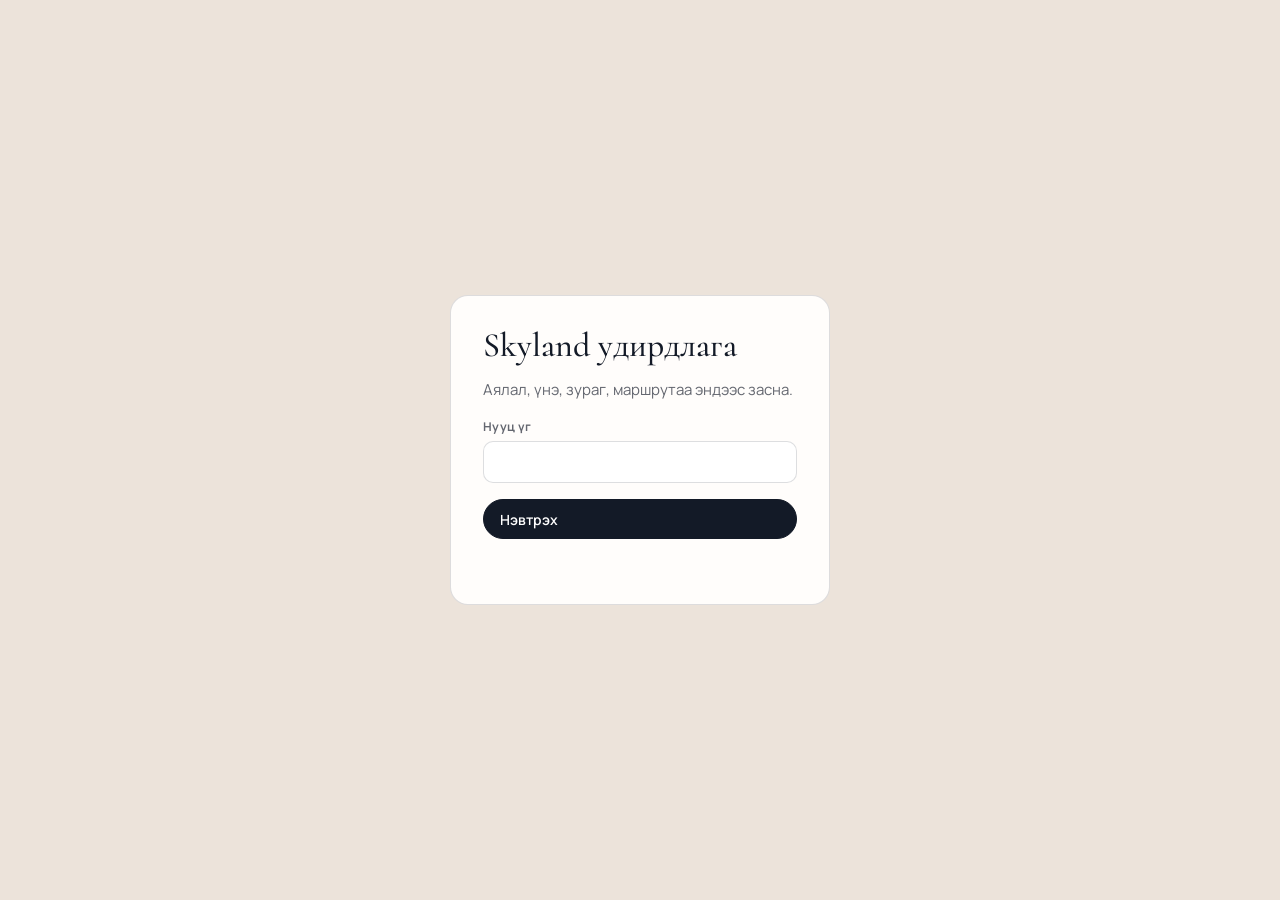
==== admin/index.html @ 010ec52b "Add /admin: password sign-in, edit tours (text, prices, day plans, photos, routes), places on a map," ====
<!doctype html>
<html lang="mn">
<head>
<meta charset="utf-8">
<meta name="viewport" content="width=device-width, initial-scale=1">
<meta name="robots" content="noindex, nofollow">
<title>Skyland удирдлага</title>
<link rel="icon" href="../assets/favicon.svg">
<link rel="stylesheet" href="../fonts.css">
<style>
:root{--sand:#ECE3DA;--mist:#F6F1EC;--card:#FFFDFB;--ink:#131A27;--ink2:rgba(19,26,39,.66);--line:rgba(19,26,39,.14);--azure:#2C6CA6;--azure2:#E3EDF6;--ok:#2E7D4F;--warn:#B4561B;--bad:#B3261E;
  --sans:'Manrope',system-ui,-apple-system,'Segoe UI',Roboto,Arial,sans-serif;--serif:'Cormorant',Georgia,serif;color-scheme:light}
*{box-sizing:border-box}
body{margin:0;background:var(--mist);color:var(--ink);font:15px/1.5 var(--sans)}
button,input,select,textarea{font:inherit;color:inherit}
button{cursor:pointer}
[hidden]{display:none!important}
.btn{display:inline-flex;align-items:center;gap:8px;min-height:40px;padding:0 16px;border-radius:999px;border:1px solid var(--line);background:var(--card);font-weight:600;font-size:14px;white-space:nowrap}
.btn:hover{border-color:var(--ink)}
.btn.pri{background:var(--ink);color:#fff;border-color:var(--ink)}
.btn.pri:hover{background:#26324a}
.btn.pri:disabled{opacity:.45;cursor:default}
.btn.sm{min-height:32px;padding:0 12px;font-size:13px}
.btn.ghost{background:transparent}
.btn.danger{color:var(--bad)}
.icon{width:32px;height:32px;border-radius:8px;border:1px solid var(--line);background:var(--card);display:inline-grid;place-items:center;font-size:15px;line-height:1;flex:none}
.icon:hover{border-color:var(--ink)}
.icon:disabled{opacity:.3;cursor:default}
:focus-visible{outline:2px solid var(--azure);outline-offset:2px}

/* login */
.login{min-height:100svh;display:grid;place-items:center;padding:24px max(16px,env(safe-area-inset-right,0px)) 24px max(16px,env(safe-area-inset-left,0px));background:var(--sand)}
.login form{width:min(380px,100%);background:var(--card);border:1px solid var(--line);border-radius:18px;padding:32px;display:grid;gap:16px}
.login h1{font:500 34px/1.05 var(--serif);margin:0}
.login p{margin:0;color:var(--ink2)}
.err{color:var(--bad);font-size:14px;min-height:1.2em;margin:0}

/* shell */
.top{position:sticky;top:0;z-index:20;background:rgba(246,241,236,.94);backdrop-filter:blur(8px);border-bottom:1px solid var(--line)}
.top-in{max-width:1320px;margin:0 auto;padding:10px max(16px,env(safe-area-inset-right,0px)) 10px max(16px,env(safe-area-inset-left,0px));display:flex;align-items:center;gap:12px;flex-wrap:wrap}
.brand{font:600 20px/1 var(--serif);letter-spacing:.06em;margin-right:8px}
.tabs{display:flex;gap:4px;flex-wrap:wrap}
@media (max-width:560px){.top-in{gap:8px}.tabs{order:9;flex-basis:100%;flex-wrap:nowrap;overflow-x:auto;scrollbar-width:none}.status{display:none}}
.tab{border:0;background:transparent;padding:8px 12px;border-radius:999px;font-weight:600;font-size:14px;color:var(--ink2)}
.tab[aria-selected=true]{background:var(--ink);color:#fff}
.sp{flex:1}
.status{font-size:13px;color:var(--ink2)}
.status.dirty{color:var(--warn);font-weight:600}
main{max-width:1320px;margin:0 auto;padding:24px max(16px,env(safe-area-inset-right,0px)) 80px max(16px,env(safe-area-inset-left,0px))}
h2{font:500 30px/1.1 var(--serif);margin:0 0 6px}
.lead{color:var(--ink2);margin:0 0 20px;max-width:70ch}

/* tours */
.tours{display:grid;grid-template-columns:300px minmax(0,1fr);gap:24px;align-items:start}
.tlist{display:grid;gap:8px;position:sticky;top:76px}
.titem{display:flex;align-items:center;gap:8px;padding:10px;border:1px solid var(--line);border-radius:12px;background:var(--card);min-width:0}
.titem.on{border-color:var(--ink);box-shadow:inset 0 0 0 1px var(--ink)}
.titem .pick{flex:1;min-width:0;border:0;background:transparent;text-align:left;padding:2px 4px;display:grid;gap:2px}
.titem .pick b{font-weight:600;font-size:14px;overflow:hidden;text-overflow:ellipsis;white-space:nowrap}
.titem .pick small{color:var(--ink2);font-size:12px}
.titem.off .pick b{text-decoration:line-through;color:var(--ink2)}
.tag{display:inline-block;font-size:11px;font-weight:700;letter-spacing:.04em;padding:1px 7px;border-radius:999px;background:var(--azure2);color:var(--azure);margin-left:4px}
.tag.grey{background:#eee;color:#666}
.ed{display:grid;gap:18px;min-width:0}
.sec{background:var(--card);border:1px solid var(--line);border-radius:16px;padding:20px;display:grid;gap:14px;min-width:0}
.sec-h{display:flex;align-items:center;gap:10px;flex-wrap:wrap}
.sec-h h3{margin:0;font-size:16px;font-weight:700}
.sec-h p{margin:0;color:var(--ink2);font-size:13px;flex-basis:100%}
.grid2{display:grid;grid-template-columns:1fr 1fr;gap:12px}
.grid4{display:grid;grid-template-columns:repeat(4,minmax(0,1fr));gap:12px}
label.f{display:grid;gap:5px;font-size:12px;font-weight:700;letter-spacing:.03em;color:var(--ink2);min-width:0}
label.f span.l{display:flex;gap:6px;align-items:center}
.lng{font-size:10px;font-weight:800;padding:1px 6px;border-radius:4px;background:var(--sand);color:var(--ink)}
input[type=text],input[type=number],input[type=url],input[type=password],select,textarea{width:100%;min-width:0;border:1px solid var(--line);border-radius:10px;background:#fff;padding:9px 11px;font-size:15px;font-weight:400;letter-spacing:0;color:var(--ink)}
textarea{resize:vertical;min-height:84px;line-height:1.45}
input:focus,select:focus,textarea:focus{outline:none;border-color:var(--azure);box-shadow:0 0 0 3px rgba(44,108,166,.15)}
.chk{display:inline-flex;align-items:center;gap:8px;font-size:14px;font-weight:600;color:var(--ink)}
.chk input{width:18px;height:18px;accent-color:var(--azure)}
.hint{font-size:12px;color:var(--ink2);margin:0}
.warnbox{background:#FFF4E5;border:1px solid #F3C98B;color:#7A3E00;border-radius:12px;padding:10px 14px;font-size:14px}

/* price */
.ptable{width:100%;border-collapse:collapse;font-variant-numeric:tabular-nums}
.ptable th{font-size:12px;text-align:left;color:var(--ink2);font-weight:700;padding:4px 8px}
.ptable td{padding:4px 8px;vertical-align:middle}
.ptable input{max-width:140px}
.total{font-weight:700}

/* days */
.day{border:1px solid var(--line);border-radius:14px;padding:14px;display:grid;gap:12px;background:#fff;min-width:0}
.day-h{display:flex;align-items:center;gap:8px;flex-wrap:wrap}
.day-n{font:600 22px/1 var(--serif);min-width:64px}
.meals{display:flex;gap:10px;flex-wrap:wrap}
.ph{display:flex;align-items:center;gap:10px;flex-wrap:wrap}
.ph img{width:120px;height:68px;object-fit:cover;border-radius:8px;border:1px solid var(--line);background:var(--sand)}
.ph .none{width:120px;height:68px;border-radius:8px;border:1px dashed var(--line);display:grid;place-items:center;font-size:12px;color:var(--ink2)}

/* route */
.rmap-wrap{border:1px solid var(--line);border-radius:12px;overflow:hidden;background:#d9d0c4}
.rmap-wrap svg{display:block;width:100%;height:auto}
.stop{display:grid;grid-template-columns:auto minmax(0,1.6fr) minmax(0,.8fr) minmax(0,.8fr) auto auto;gap:8px;align-items:center;padding:8px;border:1px solid var(--line);border-radius:12px;background:#fff}
.stop .n{width:28px;height:28px;border-radius:50%;background:var(--ink);color:#fff;display:grid;place-items:center;font-size:12px;font-weight:700}
.stop .n.ub{background:#fff;color:var(--ink);border:1.5px solid var(--ink)}
.stop img{width:56px;height:36px;object-fit:cover;border-radius:6px;border:1px solid var(--line)}
.stop .noimg{width:56px;height:36px;border-radius:6px;border:1px dashed var(--line);font-size:10px;display:grid;place-items:center;color:var(--ink2);background:transparent}
.mv{display:flex;gap:4px}

/* places */
.places{display:grid;grid-template-columns:minmax(0,1.2fr) minmax(0,1fr);gap:24px;align-items:start}
.plist{display:grid;gap:6px;max-height:70vh;overflow:auto;padding-right:4px}
.prow{display:grid;grid-template-columns:minmax(0,1fr) auto;gap:8px;align-items:center;padding:8px 10px;border:1px solid var(--line);border-radius:10px;background:var(--card)}
.prow.on{border-color:var(--ink)}
.prow button.pick{border:0;background:transparent;text-align:left;display:grid;padding:0}
.prow small{color:var(--ink2)}
.pmap{cursor:crosshair}

/* photo picker */
dialog{border:0;border-radius:18px;padding:0;width:min(980px,calc(100vw - 32px));max-height:calc(100svh - 40px);box-shadow:0 30px 80px rgba(0,0,0,.3)}
dialog::backdrop{background:rgba(19,26,39,.45)}
.dlg{display:grid;grid-template-rows:auto 1fr;max-height:calc(100svh - 40px)}
.dlg-h{display:flex;align-items:center;gap:10px;padding:16px 20px;border-bottom:1px solid var(--line);flex-wrap:wrap}
.dlg-h h3{margin:0;font-size:17px}
.pgrid{display:grid;grid-template-columns:repeat(auto-fill,minmax(150px,1fr));grid-auto-rows:max-content;gap:10px;padding:16px 20px;overflow:auto;min-height:0}
.pgrid button{border:2px solid transparent;border-radius:10px;padding:0;background:var(--sand);overflow:hidden;height:100px;position:relative}
.pgrid button img{width:100%;height:100%;object-fit:cover;display:block}
.pgrid button.cur{border-color:var(--azure)}
.pgrid button span{position:absolute;left:0;right:0;bottom:0;font-size:10px;background:rgba(0,0,0,.55);color:#fff;padding:2px 6px;text-align:left;white-space:nowrap;overflow:hidden;text-overflow:ellipsis}
.pgrid h4{grid-column:1/-1;margin:6px 0 0;font-size:13px;color:var(--ink2)}

/* requests & history */
.req{background:var(--card);border:1px solid var(--line);border-radius:14px;padding:14px 16px;display:grid;gap:6px}
.req-h{display:flex;gap:10px;align-items:baseline;flex-wrap:wrap}
.req-h b{font-size:16px}
.req-h small{color:var(--ink2)}
.req dl{display:grid;grid-template-columns:max-content minmax(0,1fr);gap:2px 12px;margin:0;font-size:14px}
.req dt{color:var(--ink2)}
.req dd{margin:0;overflow-wrap:anywhere}
.hrow{display:flex;align-items:center;gap:12px;padding:10px 14px;border:1px solid var(--line);border-radius:12px;background:var(--card);flex-wrap:wrap}
.hrow small{color:var(--ink2)}
.toast{position:fixed;left:50%;bottom:24px;transform:translateX(-50%);background:var(--ink);color:#fff;padding:12px 20px;border-radius:999px;font-size:14px;font-weight:600;z-index:100;box-shadow:0 10px 30px rgba(0,0,0,.25);max-width:calc(100vw - 32px)}
.toast.bad{background:var(--bad)}
.empty{color:var(--ink2);padding:24px;text-align:center;border:1px dashed var(--line);border-radius:14px}

@media (max-width:900px){
  .tours,.places{grid-template-columns:1fr}
  .tlist{position:static}
  .grid4{grid-template-columns:1fr 1fr}
  .stop{grid-template-columns:auto minmax(0,1fr) auto;grid-template-areas:"n p mv" "d s img"}
  .stop .n{grid-area:n}.stop .s-place{grid-area:p}.stop .s-days{grid-area:d}.stop .s-pos{grid-area:s}.stop .s-img{grid-area:img}.stop .mv{grid-area:mv}
}
@media (max-width:560px){
  .grid2{grid-template-columns:1fr}
  .sec{padding:16px}
  .brand{display:none}
}
</style>
</head>
<body>

<!-- sign in -->
<section class="login" id="login">
  <form id="loginForm" autocomplete="on">
    <h1>Skyland удирдлага</h1>
    <p>Аялал, үнэ, зураг, маршрутаа эндээс засна.</p>
    <label class="f"><span class="l">Нууц үг</span><input type="password" name="password" id="pw" autocomplete="current-password" required></label>
    <button class="btn pri" type="submit" id="loginBtn">Нэвтрэх</button>
    <p class="err" id="loginErr" aria-live="polite"></p>
  </form>
</section>

<!-- app -->
<div id="app" hidden>
  <header class="top"><div class="top-in">
    <span class="brand">SKYLAND</span>
    <nav class="tabs" role="tablist">
      <button class="tab" role="tab" data-tab="tours" aria-selected="true">Аяллууд</button>
      <button class="tab" role="tab" data-tab="places" aria-selected="false">Газрууд</button>
      <button class="tab" role="tab" data-tab="requests" aria-selected="false">Захиалгууд</button>
      <button class="tab" role="tab" data-tab="history" aria-selected="false">Өмнөх хувилбар</button>
    </nav>
    <span class="sp"></span>
    <span class="status" id="status" aria-live="polite"></span>
    <a class="btn sm ghost" href="../" target="_blank" rel="noopener">Сайт харах ↗</a>
    <button class="btn pri" id="saveBtn" disabled>Хадгалах</button>
    <button class="btn sm ghost" id="logout">Гарах</button>
  </div></header>

  <main>
    <section data-view="tours">
      <h2>Аяллууд</h2>
      <p class="lead">Аяллаа сонгоод засаарай. "Хадгалах" дармагц сайтын аяллын хэсэг, газрын зураг, 3D нислэг, захиалгын форм бүгд шинэчлэгдэнэ.</p>
      <div class="tours">
        <aside>
          <div class="tlist" id="tlist"></div>
          <p style="margin-top:10px;display:flex;gap:8px;flex-wrap:wrap"><button class="btn sm" id="addTour">+ Шинэ аялал</button><button class="btn sm" id="dupTour">Хуулбарлах</button></p>
        </aside>
        <div class="ed" id="editor"></div>
      </div>
    </section>

    <section data-view="places" hidden>
      <h2>Газрууд</h2>
      <p class="lead">Маршрутад сонгох газрууд. Шинэ газар нэмэхдээ газрын зураг дээр дарж байршлыг нь тэмдэглээд, эсвэл координатыг нь шууд бичнэ.</p>
      <div class="places">
        <div class="sec">
          <div class="sec-h"><h3 id="pTitle">Газар засах</h3></div>
          <div class="rmap-wrap"><svg id="pmap" class="pmap" viewBox="0 0 1000 520" role="img" aria-label="Монголын газрын зураг"></svg></div>
          <div class="grid2">
            <label class="f"><span class="l">Нэр <span class="lng">EN</span></span><input type="text" id="p-en"></label>
            <label class="f"><span class="l">Нэр <span class="lng">МН</span></span><input type="text" id="p-mn"></label>
            <label class="f"><span class="l">Өргөрөг (lat)</span><input type="number" step="0.0001" id="p-lat"></label>
            <label class="f"><span class="l">Уртраг (lon)</span><input type="number" step="0.0001" id="p-lon"></label>
          </div>
          <p class="hint" id="p-id"></p>
          <p style="display:flex;gap:8px;flex-wrap:wrap;margin:0"><button class="btn sm" id="pNew">+ Шинэ газар</button><button class="btn sm danger" id="pDel">Устгах</button></p>
        </div>
        <div><div class="plist" id="plist"></div></div>
      </div>
    </section>

    <section data-view="requests" hidden>
      <h2>Захиалгууд</h2>
      <p class="lead">Сайтын формоор ирсэн сүүлийн 100 хүсэлт. Имэйлээр ч бас ирдэг.</p>
      <div id="reqs" style="display:grid;gap:10px"></div>
    </section>

    <section data-view="history" hidden>
      <h2>Өмнөх хувилбар</h2>
      <p class="lead">Хадгалах бүрт өмнөх хувилбар энд үлддэг. Алдаа гаргавал хуучин хувилбараа сэргээгээрэй.</p>
      <div id="hist" style="display:grid;gap:8px"></div>
    </section>
  </main>
</div>

<dialog id="pickDlg">
  <div class="dlg">
    <div class="dlg-h">
      <h3>Зураг сонгох</h3><span class="sp"></span>
      <label class="btn sm pri" style="cursor:pointer">Зураг оруулах<input type="file" id="upload" accept="image/jpeg,image/png,image/webp" hidden></label>
      <button class="btn sm" id="pickNone">Зураггүй</button>
      <button class="btn sm ghost" id="pickClose">Хаах</button>
    </div>
    <div class="pgrid" id="pgrid"></div>
  </div>
</dialog>

<div class="toast" id="toast" hidden role="status"></div>

<script src="../data.js"></script>
<script src="../map.js"></script>
<script>
(function () {
  'use strict';
  var D = window.SKY, M = window.SKY_MAP;
  var BASE = D.contact.api.split('/functions/')[0], KEY = D.contact.apiKey, FN = BASE + '/functions/v1/admin';
  var $ = function (s, r) { return (r || document).querySelector(s); };
  var $$ = function (s, r) { return Array.prototype.slice.call((r || document).querySelectorAll(s)); };
  var esc = function (s) { return String(s == null ? '' : s).replace(/[&<>"']/g, function (c) { return { '&': '&amp;', '<': '&lt;', '>': '&gt;', '"': '&quot;', "'": '&#39;' }[c]; }); };
  var clone = function (x) { return JSON.parse(JSON.stringify(x)); };
  var ss = { get: function (k) { try { return sessionStorage.getItem(k); } catch (e) { return null; } }, set: function (k, v) { try { sessionStorage.setItem(k, v); } catch (e) {} }, del: function (k) { try { sessionStorage.removeItem(k); } catch (e) {} } };

  /* ---------- map projection (same as the site) ---------- */
  var P = M.proj, A = P[0], B = P[1], C = P[2], K = A * 180 / Math.PI;
  function proj(lat, lon) { return [A * lon + B, C - K * Math.log(Math.tan(Math.PI / 4 + lat * Math.PI / 360))]; }
  function unproj(x, y) { return [(2 * Math.atan(Math.exp((C - y) / K)) - Math.PI / 2) * 180 / Math.PI, (x - B) / A]; }
  var r4 = function (v) { return Math.round(v * 10000) / 10000; };
  function baseMap(extra) {
    var rl = M.relief;
    return '<defs><clipPath id="mnc"><path d="' + M.d + '"/></clipPath></defs>' +
      '<rect width="1000" height="520" fill="#e4dbd0"/>' +
      '<g clip-path="url(#mnc)"><image href="../img/map/mn-relief.webp" x="' + rl[0] + '" y="' + rl[1] + '" width="' + rl[2] + '" height="' + rl[3] + '" preserveAspectRatio="none"/></g>' +
      '<path d="' + M.d + '" fill="none" stroke="#5a4a3a" stroke-width="1.2" opacity=".7"/>' + (extra || '');
  }

  /* ---------- state ---------- */
  var S = { token: ss.get('sky-admin'), tours: [], places: [], cur: 0, pcur: -1, dirty: { tours: false, places: false }, photos: null, uploads: [] };
  function placeById(id) { for (var i = 0; i < S.places.length; i++) if (S.places[i].id === id) return S.places[i]; return null; }
  function pname(id) { if (id === 'ub') return 'Улаанбаатар'; var p = placeById(id); return p ? (p.mn || p.en || id) : id + ' (олдсонгүй)'; }
  function imgUrl(x) { return /^https?:\/\//.test(x) ? x : '../img/' + x + '.webp'; }
  function defaultPlaces() {
    var out = [];
    Object.keys(M.pins).forEach(function (id) {
      var ll = unproj(M.pins[id][0], M.pins[id][1]), dp = D.places.filter(function (x) { return x.id === id; })[0], n = D.mapNames[id] || (dp && dp.name) || {};
      out.push({ id: id, en: n.en || id, mn: n.mn || n.en || id, lat: r4(ll[0]), lon: r4(ll[1]) });
    });
    return out.sort(function (a, b) { return a.en.localeCompare(b.en); });
  }

  /* ---------- api ---------- */
  function api(action, body) {
    return fetch(FN, { method: 'POST', headers: { 'Content-Type': 'application/json', Authorization: 'Bearer ' + KEY, apikey: KEY, 'x-admin-token': S.token || '' }, body: JSON.stringify(Object.assign({ action: action }, body || {})) })
      .then(function (r) { return r.json().catch(function () { return { ok: false, error: 'HTTP ' + r.status }; }).then(function (j) { if (r.status === 401 && action !== 'login') signOut('Нэвтрэх хугацаа дууссан, дахин нэвтэрнэ үү.'); return j; }); });
  }
  function toast(msg, bad) {
    var t = $('#toast'); t.textContent = msg; t.className = 'toast' + (bad ? ' bad' : ''); t.hidden = false;
    clearTimeout(toast.t); toast.t = setTimeout(function () { t.hidden = true; }, bad ? 6000 : 2800);
  }
  var ERR = { 'wrong password': 'Нууц үг буруу байна.', 'too many attempts, wait 15 minutes': 'Олон удаа буруу оруулсан. 15 минут хүлээгээд дахин оролдоно уу.', 'ADMIN_PASSWORD is not set': 'Админ нууц үг тохируулагдаагүй байна.' };

  /* ---------- sign in ---------- */
  $('#loginForm').addEventListener('submit', function (e) {
    e.preventDefault();
    var btn = $('#loginBtn'); btn.disabled = true; btn.textContent = 'Шалгаж байна…'; $('#loginErr').textContent = '';
    api('login', { password: $('#pw').value }).then(function (j) {
      btn.disabled = false; btn.textContent = 'Нэвтрэх';
      if (!j.ok) { $('#loginErr').textContent = ERR[j.error] || ('Алдаа: ' + (j.error || 'сүлжээ')); return; }
      S.token = j.token; ss.set('sky-admin', j.token); $('#pw').value = ''; start();
    }).catch(function () { btn.disabled = false; btn.textContent = 'Нэвтрэх'; $('#loginErr').textContent = 'Сервертэй холбогдож чадсангүй.'; });
  });
  function signOut(msg) {
    S.token = null; ss.del('sky-admin'); $('#app').hidden = true; $('#login').hidden = false; $('#loginErr').textContent = msg || '';
  }
  $('#logout').onclick = function () {
    if ((S.dirty.tours || S.dirty.places) && !confirmBar('Хадгалаагүй өөрчлөлт байна. Гарах уу?', function () { signOut(); })) return;
    signOut();
  };

  /* in-page confirm (no browser dialogs) */
  function confirmBar(msg, yes) {
    var t = $('#toast'); t.className = 'toast'; t.hidden = false;
    t.innerHTML = esc(msg) + ' <button class="btn sm" style="margin-left:10px" data-y>Тийм</button> <button class="btn sm ghost" style="color:#fff" data-n>Үгүй</button>';
    clearTimeout(toast.t);
    $('[data-y]', t).onclick = function () { t.hidden = true; yes(); };
    $('[data-n]', t).onclick = function () { t.hidden = true; };
    return false;
  }

  /* ---------- load ---------- */
  function start() {
    $('#login').hidden = true; $('#app').hidden = false;
    setStatus('Ачаалж байна…');
    fetch(BASE + '/rest/v1/content?select=key,data,updated_at', { headers: { apikey: KEY }, cache: 'no-store' })
      .then(function (r) { return r.ok ? r.json() : []; }).catch(function () { return []; })
      .then(function (rows) {
        var by = {}; (rows || []).forEach(function (r) { by[r.key] = r; });
        S.places = by.places ? clone(by.places.data) : defaultPlaces();
        S.tours = by.tours ? clone(by.tours.data) : clone(D.tours);
        S.dirty = { tours: false, places: false };
        S.cur = 0; renderTours(); renderPlaces();
        setStatus(by.tours ? 'Сүүлд хадгалсан: ' + new Date(by.tours.updated_at).toLocaleString('mn-MN') : 'Одоогийн сайтын мэдээлэл ачааллаа');
      });
    fetch('photos.json').then(function (r) { return r.json(); }).then(function (j) { S.photos = j; }).catch(function () { S.photos = []; });
  }
  function setStatus(t, dirty) { var s = $('#status'); s.textContent = t; s.classList.toggle('dirty', !!dirty); }
  function markDirty(k) { S.dirty[k] = true; $('#saveBtn').disabled = false; setStatus('Хадгалаагүй өөрчлөлттэй', true); }
  window.addEventListener('beforeunload', function (e) { if (S.dirty.tours || S.dirty.places) { e.preventDefault(); e.returnValue = ''; } });

  /* ---------- tabs ---------- */
  $$('.tab').forEach(function (b) {
    b.onclick = function () {
      $$('.tab').forEach(function (x) { x.setAttribute('aria-selected', x === b); });
      $$('[data-view]').forEach(function (v) { v.hidden = v.dataset.view !== b.dataset.tab; });
      if (b.dataset.tab === 'requests') loadRequests();
      if (b.dataset.tab === 'history') loadHistory();
      if (b.dataset.tab === 'places') renderPlaces();
    };
  });

  /* ---------- tours list ---------- */
  function renderTours() {
    var el = $('#tlist');
    el.innerHTML = S.tours.map(function (t, i) {
      return '<div class="titem' + (i === S.cur ? ' on' : '') + (t.hidden ? ' off' : '') + '">' +
        '<button class="pick" data-i="' + i + '"><b>' + esc((t.name && (t.name.mn || t.name.en)) || 'Нэргүй аялал') + '</b><small>' + (t.days || '?') + ' хоног' +
        (t.popular ? '<span class="tag">эрэлттэй</span>' : '') + (t.hidden ? '<span class="tag grey">нуусан</span>' : '') + '</small></button>' +
        '<button class="icon" data-up="' + i + '" aria-label="Дээш"' + (i ? '' : ' disabled') + '>↑</button>' +
        '<button class="icon" data-dn="' + i + '" aria-label="Доош"' + (i < S.tours.length - 1 ? '' : ' disabled') + '>↓</button></div>';
    }).join('');
    $$('[data-i]', el).forEach(function (b) { b.onclick = function () { S.cur = +b.dataset.i; renderTours(); }; });
    $$('[data-up]', el).forEach(function (b) { b.onclick = function () { move(S.tours, +b.dataset.up, -1); S.cur = +b.dataset.up - 1; markDirty('tours'); renderTours(); }; });
    $$('[data-dn]', el).forEach(function (b) { b.onclick = function () { move(S.tours, +b.dataset.dn, 1); S.cur = +b.dataset.dn + 1; markDirty('tours'); renderTours(); }; });
    renderEditor();
  }
  function move(arr, i, d) { var j = i + d; if (j < 0 || j >= arr.length) return; var x = arr[i]; arr[i] = arr[j]; arr[j] = x; }
  function uid(base) { var id = base, n = 2; while (S.tours.some(function (t) { return t.id === id; })) id = base + '-' + n++; return id; }
  $('#addTour').onclick = function () {
    S.tours.push({ id: uid('tour'), days: 3, name: { en: 'New tour', mn: 'Шинэ аялал' }, lead: { en: '', mn: '' },
      plan: [{ m: 'B L D', t: { en: '', mn: '' }, d: { en: '', mn: '' }, s: { en: '', mn: '' } }],
      route: [{ id: 'ub' }, { id: 'ub', d: '1' }], price: [[1, 0], [2, 0], [3, 0], [4, 0]],
      inc: clone(D.tours[0].inc || { en: [], mn: [] }), exc: clone(D.tours[0].exc || { en: [], mn: [] }), hidden: true });
    S.cur = S.tours.length - 1; markDirty('tours'); renderTours();
    toast('Шинэ аялал нэмлээ. Бэлэн болмогц "Сайтад нуух"-ийг арилгаарай.');
  };
  $('#dupTour').onclick = function () {
    var t = clone(S.tours[S.cur]); t.id = uid(t.id + '-copy'); t.hidden = true; t.popular = false;
    if (t.name) { t.name.en += ' (copy)'; t.name.mn += ' (хуулбар)'; }
    S.tours.splice(S.cur + 1, 0, t); S.cur++; markDirty('tours'); renderTours();
  };

  /* ---------- tour editor ---------- */
  function fld(label, lng, path, opt) {
    opt = opt || {};
    var v = get(path); if (v == null) v = '';
    var tag = opt.area ? '<textarea data-p="' + path + '" rows="' + (opt.rows || 3) + '">' + esc(v) + '</textarea>'
      : '<input type="' + (opt.type || 'text') + '" data-p="' + path + '" value="' + esc(v) + '"' + (opt.attr || '') + '>';
    return '<label class="f"><span class="l">' + esc(label) + (lng ? ' <span class="lng">' + lng + '</span>' : '') + '</span>' + tag + '</label>';
  }
  function T() { return S.tours[S.cur]; }
  function get(path) { var o = T(); path.split('.').forEach(function (k) { o = o == null ? undefined : o[k]; }); return o; }
  function set(path, v) {
    var o = T(), ks = path.split('.');
    for (var i = 0; i < ks.length - 1; i++) { if (o[ks[i]] == null || typeof o[ks[i]] !== 'object') o[ks[i]] = /^\d+$/.test(ks[i + 1]) ? [] : {}; o = o[ks[i]]; }
    o[ks[ks.length - 1]] = v;
  }
  function renderEditor() {
    var t = T(), ed = $('#editor');
    if (!t) { ed.innerHTML = '<div class="empty">Аялал алга. "+ Шинэ аялал" дарна уу.</div>'; return; }
    var probs = problems(t);
    ed.innerHTML =
      (probs.length ? '<div class="warnbox">' + probs.map(esc).join('<br>') + '</div>' : '') +
      '<div class="sec"><div class="sec-h"><h3>Үндсэн мэдээлэл</h3><span class="sp"></span>' +
        '<label class="chk"><input type="checkbox" data-c="popular"' + (t.popular ? ' checked' : '') + '>"Хамгийн эрэлттэй" шошго</label>' +
        '<label class="chk"><input type="checkbox" data-c="hidden"' + (t.hidden ? ' checked' : '') + '>Сайтад нуух</label></div>' +
        '<div class="grid2">' + fld('Аяллын нэр', 'EN', 'name.en') + fld('Аяллын нэр', 'МН', 'name.mn') +
        fld('Товч танилцуулга', 'EN', 'lead.en', { area: 1 }) + fld('Товч танилцуулга', 'МН', 'lead.mn', { area: 1 }) + '</div>' +
        '<div class="grid4">' + fld('Хоногийн тоо', '', 'days', { type: 'number', attr: ' min="1" max="60"' }) +
          '<label class="f"><span class="l">Код (URL-д)</span><input type="text" data-id value="' + esc(t.id) + '" pattern="[a-z0-9-]+"></label>' +
          '<label class="f" style="grid-column:span 2"><span class="l">YouTube бичлэг (заавал биш)</span><input type="url" data-p="film" value="' + esc(t.film || '') + '" placeholder="https://youtube.com/…"></label></div>' +
      '</div>' +
      priceSec(t) + daysSec(t) + routeSec(t) + incSec(t) +
      '<div class="sec"><div class="sec-h"><h3>Аялал устгах</h3><p>Түр нуух бол дээрх "Сайтад нуух"-ийг ашиглаарай. Устгасан ч "Өмнөх хувилбар"-аас сэргээж болно.</p></div>' +
        '<p style="margin:0"><button class="btn sm danger" id="delTour">Энэ аяллыг устгах</button></p></div>';
    bindEditor();
  }
  function problems(t) {
    var out = [];
    (t.route || []).forEach(function (s, i) { if (s.id !== 'ub' && !placeById(s.id)) out.push('Маршрутын ' + (i + 1) + '-р зогсоолын газар олдсонгүй: ' + s.id); });
    if ((t.route || []).length < 2) out.push('Маршрут дор хаяж 2 зогсоолтой байх ёстой.');
    if ((t.plan || []).length !== +t.days) out.push('Хоногийн тоо ' + t.days + ', харин өдрийн хөтөлбөр ' + (t.plan || []).length + ' өдөр байна.');
    if (!(t.price || []).length) out.push('Үнэ оруулаагүй байна. Сайт "Үнийг асууна уу" гэж харуулна.');
    return out;
  }
  function priceSec(t) {
    var rows = (t.price || []).map(function (p, i) {
      return '<tr><td><input type="number" min="1" max="30" data-pr="' + i + '.0" value="' + esc(p[0]) + '"></td>' +
        '<td><input type="number" min="0" step="5" data-pr="' + i + '.1" value="' + esc(p[1]) + '"></td>' +
        '<td class="total" data-tot="' + i + '">$' + (p[1] * (+t.days || 0)).toLocaleString('en-US') + ' / хүн</td>' +
        '<td><button class="icon" data-prdel="' + i + '" aria-label="Мөр устгах">✕</button></td></tr>';
    }).join('');
    return '<div class="sec"><div class="sec-h"><h3>Үнэ</h3><p>Нэг хүний нэг өдрийн үнэ ($). Нийт дүнг сайт автоматаар бодно.</p></div>' +
      '<div style="overflow-x:auto"><table class="ptable"><thead><tr><th>Хүний тоо</th><th>$ / хүн / өдөр</th><th>Аяллын нийт</th><th></th></tr></thead><tbody>' + rows + '</tbody></table></div>' +
      '<p style="margin:0"><button class="btn sm" id="prAdd">+ Мөр нэмэх</button></p></div>';
  }
  function daysSec(t) {
    var days = (t.plan || []).map(function (d, i) {
      var m = d.m || '';
      return '<div class="day"><div class="day-h"><span class="day-n">' + (i + 1) + '-р өдөр</span><span class="sp" style="flex:1"></span>' +
        '<button class="icon" data-dup="' + i + '" aria-label="Дээш">↑</button><button class="icon" data-ddn="' + i + '" aria-label="Доош">↓</button>' +
        '<button class="icon" data-ddel="' + i + '" aria-label="Өдөр устгах">✕</button></div>' +
        '<div class="grid2">' + fld('Гарчиг', 'EN', 'plan.' + i + '.t.en') + fld('Гарчиг', 'МН', 'plan.' + i + '.t.mn') +
        fld('Тайлбар', 'EN', 'plan.' + i + '.d.en', { area: 1, rows: 4 }) + fld('Тайлбар', 'МН', 'plan.' + i + '.d.mn', { area: 1, rows: 4 }) +
        fld('Хоноглох газар', 'EN', 'plan.' + i + '.s.en') + fld('Хоноглох газар', 'МН', 'plan.' + i + '.s.mn') + '</div>' +
        '<div class="day-h"><span class="meals">' + ['B', 'L', 'D'].map(function (k) {
          return '<label class="chk"><input type="checkbox" data-meal="' + i + '" value="' + k + '"' + (m.indexOf(k) >= 0 ? ' checked' : '') + '>' + { B: 'Өглөө', L: 'Өдөр', D: 'Орой' }[k] + '</label>';
        }).join('') + '</span><span class="sp" style="flex:1"></span>' +
        '<span class="ph">' + (d.img ? '<img src="' + esc(imgUrl(d.img)) + '" alt="">' : '<span class="none">Зураггүй</span>') +
        '<button class="btn sm" data-dimg="' + i + '">Зураг солих</button></span></div></div>';
    }).join('');
    return '<div class="sec"><div class="sec-h"><h3>Өдрийн хөтөлбөр</h3><p>Өдөр бүрийн гарчиг, тайлбар, хоол, хоноглолт, зураг.</p></div>' + days +
      '<p style="margin:0"><button class="btn sm" id="dAdd">+ Өдөр нэмэх</button></p></div>';
  }
  function routeSec(t) {
    var opts = S.places.slice().sort(function (a, b) { return (a.mn || a.en).localeCompare(b.mn || b.en); });
    var n = 0;
    var stops = (t.route || []).map(function (s, i) {
      var ub = s.id === 'ub'; if (!ub) n++;
      return '<div class="stop"><span class="n' + (ub ? ' ub' : '') + '">' + (ub ? 'УБ' : n) + '</span>' +
        '<select class="s-place" data-sp="' + i + '" aria-label="Газар"><option value="ub"' + (ub ? ' selected' : '') + '>Улаанбаатар (эхлэх, дуусах)</option>' +
          opts.map(function (p) { return '<option value="' + esc(p.id) + '"' + (p.id === s.id ? ' selected' : '') + '>' + esc(p.mn || p.en) + '</option>'; }).join('') +
          (!ub && !placeById(s.id) ? '<option selected value="' + esc(s.id) + '">' + esc(s.id) + ' (олдсонгүй)</option>' : '') + '</select>' +
        '<input class="s-days" type="text" data-sd="' + i + '" value="' + esc(s.d || '') + '" placeholder="Өдөр: 3 эсвэл 4–5" aria-label="Өдөр">' +
        '<select class="s-pos" data-spos="' + i + '" aria-label="Нэрийн байрлал">' + [['', 'Нэр: авто'], ['r', 'Нэр: баруун'], ['l', 'Нэр: зүүн'], ['t', 'Нэр: дээр'], ['b', 'Нэр: доор']].map(function (o) {
          return '<option value="' + o[0] + '"' + ((s.pos || '') === o[0] ? ' selected' : '') + '>' + o[1] + '</option>'; }).join('') + '</select>' +
        '<button class="s-img ' + (s.img ? '' : 'noimg') + '" data-simg="' + i + '" aria-label="Зураг" style="padding:0;border:0;background:none">' + (s.img ? '<img src="' + esc(imgUrl(s.img)) + '" alt="">' : '<span class="noimg">+ зураг</span>') + '</button>' +
        '<span class="mv"><button class="icon" data-sup="' + i + '" aria-label="Дээш">↑</button><button class="icon" data-sdn="' + i + '" aria-label="Доош">↓</button><button class="icon" data-sdel="' + i + '" aria-label="Устгах">✕</button></span></div>';
    }).join('');
    return '<div class="sec"><div class="sec-h"><h3>Маршрут</h3><p>Газрын зураг, 3D нислэг энэ дарааллаар зурагдана. Ихэвчлэн Улаанбаатараас эхэлж Улаанбаатарт дуусна. Зурагтай зогсоол дээр нислэгийн үеэр карт гарна. Жагсаалтад байхгүй газрыг "Газрууд" хэсэгт нэмнэ.</p></div>' +
      '<div class="rmap-wrap"><svg viewBox="0 0 1000 520" id="tmap" role="img" aria-label="Маршрутын урьдчилсан харагдац"></svg></div>' +
      '<div style="display:grid;gap:8px">' + stops + '</div>' +
      '<p style="margin:0"><button class="btn sm" id="sAdd">+ Зогсоол нэмэх</button></p></div>';
  }
  function routeSvg(t) {
    var pts = (t.route || []).map(function (s) { var p = s.id === 'ub' ? M.ub : (placeById(s.id) ? proj(placeById(s.id).lat, placeById(s.id).lon) : null); return p; }).filter(Boolean);
    var line = pts.length > 1 ? '<polyline points="' + pts.map(function (p) { return p[0].toFixed(1) + ',' + p[1].toFixed(1); }).join(' ') + '" fill="none" stroke="#fff" stroke-width="5" stroke-linejoin="round" opacity=".9"/><polyline points="' + pts.map(function (p) { return p[0].toFixed(1) + ',' + p[1].toFixed(1); }).join(' ') + '" fill="none" stroke="#2C6CA6" stroke-width="2.6" stroke-linejoin="round"/>' : '';
    var n = 0, dots = (t.route || []).map(function (s, i) {
      if (s.id === 'ub' && i > 0) return '';
      var p = s.id === 'ub' ? M.ub : (placeById(s.id) ? proj(placeById(s.id).lat, placeById(s.id).lon) : null); if (!p) return '';
      if (s.id === 'ub') return '<rect x="' + (p[0] - 6) + '" y="' + (p[1] - 6) + '" width="12" height="12" transform="rotate(45 ' + p[0] + ' ' + p[1] + ')" fill="#fff" stroke="#131A27" stroke-width="2"/>';
      n++;
      return '<circle cx="' + p[0] + '" cy="' + p[1] + '" r="9" fill="#131A27" stroke="#fff" stroke-width="2"/><text x="' + p[0] + '" y="' + (p[1] + 3.5) + '" font-size="10" font-weight="700" fill="#fff" text-anchor="middle" font-family="Manrope,sans-serif">' + n + '</text>' +
        '<text x="' + (p[0] + 13) + '" y="' + (p[1] + 4) + '" font-size="12" font-weight="700" fill="#131A27" stroke="#fff" stroke-width="3" paint-order="stroke" font-family="Manrope,sans-serif">' + esc(pname(s.id)) + '</text>';
    }).join('');
    return baseMap(line + dots);
  }
  function incSec(t) {
    var ta = function (k, lng) { return '<label class="f"><span class="l">' + (k === 'inc' ? 'Багтсан' : 'Багтаагүй') + ' <span class="lng">' + lng + '</span></span><textarea rows="6" data-list="' + k + '.' + (lng === 'EN' ? 'en' : 'mn') + '">' + esc(((t[k] || {})[lng === 'EN' ? 'en' : 'mn'] || []).join('\n')) + '</textarea></label>'; };
    return '<div class="sec"><div class="sec-h"><h3>Үнэд багтсан ба багтаагүй</h3><p>Мөр бүрт нэг зүйл бичнэ.</p></div><div class="grid2">' + ta('inc', 'EN') + ta('inc', 'МН') + ta('exc', 'EN') + ta('exc', 'МН') + '</div></div>';
  }
  function bindEditor() {
    var ed = $('#editor'), t = T();
    var tm = $('#tmap', ed); if (tm) tm.innerHTML = routeSvg(t);
    $$('[data-p]', ed).forEach(function (el) {
      el.addEventListener('input', function () {
        var v = el.type === 'number' ? (el.value === '' ? '' : +el.value) : el.value;
        if (el.dataset.p === 'film' && !v) delete t.film; else set(el.dataset.p, v);
        markDirty('tours');
        if (el.dataset.p === 'days') $$('[data-tot]', ed).forEach(function (c) { var p = t.price[+c.dataset.tot]; c.textContent = '$' + (p[1] * (+t.days || 0)).toLocaleString('en-US') + ' / хүн'; });
        if (/^name\./.test(el.dataset.p)) { var b = $$('#tlist .titem')[S.cur]; if (b) $('b', b).textContent = t.name.mn || t.name.en; }
      });
    });
    var idEl = $('[data-id]', ed);
    idEl.addEventListener('change', function () {
      var v = idEl.value.toLowerCase().replace(/[^a-z0-9-]+/g, '-').replace(/^-|-$/g, '').slice(0, 40);
      if (!v || S.tours.some(function (x, i) { return i !== S.cur && x.id === v; })) { toast('Код давхцаж эсвэл хоосон байна.', true); idEl.value = t.id; return; }
      t.id = v; idEl.value = v; markDirty('tours');
    });
    $$('[data-c]', ed).forEach(function (el) { el.onchange = function () { if (el.checked) t[el.dataset.c] = true; else delete t[el.dataset.c]; markDirty('tours'); renderTours(); }; });
    $$('[data-pr]', ed).forEach(function (el) {
      el.addEventListener('input', function () { var k = el.dataset.pr.split('.'); t.price[+k[0]][+k[1]] = +el.value || 0; markDirty('tours');
        var c = $('[data-tot="' + k[0] + '"]', ed); c.textContent = '$' + (t.price[+k[0]][1] * (+t.days || 0)).toLocaleString('en-US') + ' / хүн'; });
    });
    $$('[data-prdel]', ed).forEach(function (b) { b.onclick = function () { t.price.splice(+b.dataset.prdel, 1); markDirty('tours'); renderEditor(); }; });
    $('#prAdd', ed).onclick = function () { t.price = t.price || []; var last = t.price[t.price.length - 1]; t.price.push([last ? last[0] + 1 : 1, last ? last[1] : 0]); markDirty('tours'); renderEditor(); };
    $$('[data-meal]', ed).forEach(function (el) {
      el.onchange = function () { var i = +el.dataset.meal; t.plan[i].m = $$('[data-meal="' + i + '"]', ed).filter(function (x) { return x.checked; }).map(function (x) { return x.value; }).join(' '); if (!t.plan[i].m) delete t.plan[i].m; markDirty('tours'); };
    });
    $$('[data-dup]', ed).forEach(function (b) { b.onclick = function () { move(t.plan, +b.dataset.dup, -1); markDirty('tours'); renderEditor(); }; });
    $$('[data-ddn]', ed).forEach(function (b) { b.onclick = function () { move(t.plan, +b.dataset.ddn, 1); markDirty('tours'); renderEditor(); }; });
    $$('[data-ddel]', ed).forEach(function (b) { b.onclick = function () { confirmBar((+b.dataset.ddel + 1) + '-р өдрийг устгах уу?', function () { t.plan.splice(+b.dataset.ddel, 1); markDirty('tours'); renderEditor(); }); }; });
    $('#dAdd', ed).onclick = function () { t.plan.push({ m: 'B L D', t: { en: '', mn: '' }, d: { en: '', mn: '' }, s: { en: '', mn: '' } }); markDirty('tours'); renderEditor(); };
    $$('[data-dimg]', ed).forEach(function (b) { b.onclick = function () { var i = +b.dataset.dimg; pick(t.plan[i].img, function (v) { if (v) t.plan[i].img = v; else delete t.plan[i].img; markDirty('tours'); renderEditor(); }); }; });
    $$('[data-sp]', ed).forEach(function (el) { el.onchange = function () { t.route[+el.dataset.sp].id = el.value; markDirty('tours'); renderEditor(); }; });
    $$('[data-sd]', ed).forEach(function (el) { el.addEventListener('input', function () { var s = t.route[+el.dataset.sd]; if (el.value) s.d = el.value.replace(/-/g, '–'); else delete s.d; markDirty('tours'); }); });
    $$('[data-spos]', ed).forEach(function (el) { el.onchange = function () { var s = t.route[+el.dataset.spos]; if (el.value) s.pos = el.value; else delete s.pos; markDirty('tours'); }; });
    $$('[data-simg]', ed).forEach(function (b) { b.onclick = function () { var s = t.route[+b.dataset.simg]; pick(s.img, function (v) { if (v) s.img = v; else delete s.img; markDirty('tours'); renderEditor(); }); }; });
    $$('[data-sup]', ed).forEach(function (b) { b.onclick = function () { move(t.route, +b.dataset.sup, -1); markDirty('tours'); renderEditor(); }; });
    $$('[data-sdn]', ed).forEach(function (b) { b.onclick = function () { move(t.route, +b.dataset.sdn, 1); markDirty('tours'); renderEditor(); }; });
    $$('[data-sdel]', ed).forEach(function (b) { b.onclick = function () { t.route.splice(+b.dataset.sdel, 1); markDirty('tours'); renderEditor(); }; });
    $('#sAdd', ed).onclick = function () { var last = t.route[t.route.length - 1]; var ins = last && last.id === 'ub' ? t.route.length - 1 : t.route.length; t.route.splice(ins, 0, { id: S.places[0].id, d: '' }); markDirty('tours'); renderEditor(); };
    $$('[data-list]', ed).forEach(function (el) { el.addEventListener('input', function () { var k = el.dataset.list.split('.'); t[k[0]] = t[k[0]] || { en: [], mn: [] }; t[k[0]][k[1]] = el.value.split('\n').map(function (s) { return s.trim(); }).filter(Boolean); markDirty('tours'); }); });
    $('#delTour', ed).onclick = function () {
      confirmBar('"' + (t.name.mn || t.name.en) + '" аяллыг устгах уу?', function () { S.tours.splice(S.cur, 1); S.cur = Math.max(0, S.cur - 1); markDirty('tours'); renderTours(); });
    };
  }

  /* ---------- photo picker ---------- */
  var pickCb = null;
  function pick(cur, cb) {
    pickCb = cb; var g = $('#pgrid');
    var draw = function () {
      var b = function (x) { return '<button type="button" data-ph="' + esc(x) + '"' + (x === cur ? ' class="cur"' : '') + '><img src="' + esc(imgUrl(x)) + '" alt="" loading="lazy"><span>' + esc(/^https?:/.test(x) ? x.split('/').pop() : x) + '</span></button>'; };
      g.innerHTML = (S.uploads.length ? '<h4>Таны оруулсан зураг</h4>' + S.uploads.map(b).join('') : '') + '<h4>Сайтын зураг</h4>' + (S.photos || []).map(b).join('');
      $$('[data-ph]', g).forEach(function (x) { x.onclick = function () { $('#pickDlg').close(); pickCb && pickCb(x.dataset.ph); }; });
    };
    draw();
    api('photos').then(function (j) { if (j && j.ok) { S.uploads = j.items; draw(); } });
    $('#pickDlg').showModal();
  }
  $('#pickClose').onclick = function () { $('#pickDlg').close(); };
  $('#pickNone').onclick = function () { $('#pickDlg').close(); pickCb && pickCb(''); };
  $('#upload').onchange = function () {
    var f = this.files[0]; this.value = ''; if (!f) return;
    toast('Зураг бэлдэж байна…');
    shrink(f, 1600, 0.84).then(function (b64) { toast('Хуулж байна…'); return api('upload', { name: f.name, type: 'image/jpeg', b64: b64 }); })
      .then(function (j) {
        if (!j || !j.ok) { toast('Зураг оруулж чадсангүй: ' + ((j && j.error) || ''), true); return; }
        S.uploads.unshift(j.url); toast('Зураг орлоо'); $('#pickDlg').close(); pickCb && pickCb(j.url);
      }).catch(function () { toast('Зургийг уншиж чадсангүй.', true); });
  };
  function shrink(file, max, q) {
    return new Promise(function (res, rej) {
      var img = new Image(), url = URL.createObjectURL(file);
      img.onload = function () {
        var s = Math.min(1, max / Math.max(img.naturalWidth, img.naturalHeight)), w = Math.round(img.naturalWidth * s), h = Math.round(img.naturalHeight * s);
        var c = document.createElement('canvas'); c.width = w; c.height = h; c.getContext('2d').drawImage(img, 0, 0, w, h);
        URL.revokeObjectURL(url); res(c.toDataURL('image/jpeg', q).split(',')[1]);
      };
      img.onerror = function () { URL.revokeObjectURL(url); rej(); };
      img.src = url;
    });
  }

  /* ---------- places ---------- */
  function usedIn(id) { return S.tours.filter(function (t) { return (t.route || []).some(function (s) { return s.id === id; }); }).map(function (t) { return t.name.mn || t.name.en; }); }
  function renderPlaces() {
    var list = S.places.slice().map(function (p, i) { return { p: p, i: i }; }).sort(function (a, b) { return (a.p.mn || a.p.en).localeCompare(b.p.mn || b.p.en); });
    $('#plist').innerHTML = list.map(function (o) {
      var u = usedIn(o.p.id).length;
      return '<div class="prow' + (o.i === S.pcur ? ' on' : '') + '"><button class="pick" data-pi="' + o.i + '"><b>' + esc(o.p.mn || o.p.en) + '</b><small>' + esc(o.p.en) + ' · ' + o.p.lat + ', ' + o.p.lon + '</small></button><small>' + (u ? u + ' аялалд' : 'ашиглаагүй') + '</small></div>';
    }).join('');
    $$('[data-pi]').forEach(function (b) { b.onclick = function () { S.pcur = +b.dataset.pi; renderPlaces(); }; });
    var p = S.places[S.pcur];
    $('#pTitle').textContent = p ? (p.mn || p.en) : 'Газар сонгох';
    ['en', 'mn', 'lat', 'lon'].forEach(function (k) { var el = $('#p-' + k); el.value = p ? p[k] : ''; el.disabled = !p; });
    $('#pDel').disabled = !p;
    $('#p-id').textContent = p ? 'Код: ' + p.id + (usedIn(p.id).length ? ' · Ашигласан: ' + usedIn(p.id).join(', ') : '') : 'Жагсаалтаас газар сонгох эсвэл "+ Шинэ газар" дарна уу.';
    drawPmap();
  }
  function drawPmap() {
    var dots = S.places.map(function (p, i) {
      var q = proj(p.lat, p.lon), on = i === S.pcur;
      return '<circle cx="' + q[0].toFixed(1) + '" cy="' + q[1].toFixed(1) + '" r="' + (on ? 8 : 4.5) + '" fill="' + (on ? '#2C6CA6' : '#131A27') + '" stroke="#fff" stroke-width="' + (on ? 2.5 : 1.5) + '"/>' +
        (on ? '<text x="' + (q[0] + 12) + '" y="' + (q[1] + 4) + '" font-size="13" font-weight="700" fill="#131A27" stroke="#fff" stroke-width="3" paint-order="stroke" font-family="Manrope,sans-serif">' + esc(p.mn || p.en) + '</text>' : '');
    }).join('');
    var u = M.ub;
    $('#pmap').innerHTML = baseMap('<rect x="' + (u[0] - 5) + '" y="' + (u[1] - 5) + '" width="10" height="10" transform="rotate(45 ' + u[0] + ' ' + u[1] + ')" fill="#fff" stroke="#131A27" stroke-width="2"/>' + dots);
  }
  $('#pmap').addEventListener('pointerdown', function (e) {
    var p = S.places[S.pcur]; if (!p) { toast('Эхлээд газар сонгох эсвэл "+ Шинэ газар" дарна уу.'); return; }
    var svg = this, pt = svg.createSVGPoint(); pt.x = e.clientX; pt.y = e.clientY;
    var q = pt.matrixTransform(svg.getScreenCTM().inverse()), ll = unproj(q.x, q.y);
    p.lat = r4(ll[0]); p.lon = r4(ll[1]); markDirty('places'); renderPlaces(); if (S.tours.length) renderEditor();
  });
  ['en', 'mn', 'lat', 'lon'].forEach(function (k) {
    $('#p-' + k).addEventListener('input', function () {
      var p = S.places[S.pcur]; if (!p) return;
      p[k] = (k === 'lat' || k === 'lon') ? (+this.value || 0) : this.value; markDirty('places');
      if (k === 'lat' || k === 'lon') drawPmap(); else { $('#pTitle').textContent = p.mn || p.en; }
    });
    $('#p-' + k).addEventListener('change', function () { renderPlaces(); });
  });
  $('#pNew').onclick = function () {
    var id = 'place', n = 1; while (placeById(id + n)) n++; id = id + n;
    S.places.push({ id: id, en: 'New place', mn: 'Шинэ газар', lat: 47.0, lon: 104.0 }); S.pcur = S.places.length - 1; markDirty('places'); renderPlaces();
    $('#p-mn').focus(); $('#p-mn').select();
    toast('Газрын зураг дээр дарж байршлыг тэмдэглээрэй.');
  };
  $('#pDel').onclick = function () {
    var p = S.places[S.pcur]; if (!p) return;
    var u = usedIn(p.id); if (u.length) { toast('Энэ газар ' + u.join(', ') + ' аялалд ашиглагдаж байна. Эхлээд маршрутаас хасна уу.', true); return; }
    confirmBar('"' + (p.mn || p.en) + '" газрыг устгах уу?', function () { S.places.splice(S.pcur, 1); S.pcur = -1; markDirty('places'); renderPlaces(); });
  };

  /* ---------- save ---------- */
  $('#saveBtn').onclick = function () {
    var bad = []; S.tours.forEach(function (t) { if (t.hidden) return; problems(t).forEach(function (p) { if (/олдсонгүй|2 зогсоол/.test(p)) bad.push((t.name.mn || t.name.en) + ': ' + p); }); });
    if (bad.length) { toast(bad[0], true); return; }
    var btn = this; btn.disabled = true; setStatus('Хадгалж байна…');
    var jobs = [];
    if (S.dirty.places) jobs.push(function () { return api('save', { key: 'places', data: S.places }); });
    if (S.dirty.tours || S.dirty.places) jobs.push(function () { return api('save', { key: 'tours', data: S.tours }); });
    jobs.reduce(function (p, job) { return p.then(function (r) { if (r && !r.ok) return r; return job(); }); }, Promise.resolve(null))
      .then(function (r) {
        if (r && r.ok) { S.dirty = { tours: false, places: false }; setStatus('Хадгаллаа · ' + new Date().toLocaleTimeString('mn-MN')); toast('Хадгаллаа. Сайт дээр шууд харагдана.'); }
        else { btn.disabled = false; setStatus('Хадгалж чадсангүй', true); toast('Хадгалж чадсангүй: ' + ((r && r.error) || 'сүлжээ'), true); }
      }).catch(function () { btn.disabled = false; setStatus('Хадгалж чадсангүй', true); toast('Сервертэй холбогдож чадсангүй.', true); });
  };
  document.addEventListener('keydown', function (e) { if ((e.ctrlKey || e.metaKey) && e.key === 's') { e.preventDefault(); if (!$('#saveBtn').disabled) $('#saveBtn').click(); } });

  /* ---------- requests ---------- */
  function loadRequests() {
    var el = $('#reqs'); el.innerHTML = '<div class="empty">Ачаалж байна…</div>';
    api('requests').then(function (j) {
      if (!j.ok) { el.innerHTML = '<div class="empty">Ачаалж чадсангүй.</div>'; return; }
      if (!j.items.length) { el.innerHTML = '<div class="empty">Одоогоор хүсэлт ирээгүй байна.</div>'; return; }
      var L = { name: 'Нэр', contact: 'Холбоо барих', month: 'Сар', travellers: 'Хүний тоо', style: 'Төрөл', tour: 'Аялал', places: 'Газрууд', note: 'Тэмдэглэл', lang: 'Хэл' };
      el.innerHTML = j.items.map(function (r) {
        return '<article class="req"><div class="req-h"><b>' + esc(r.name) + '</b><small>' + new Date(r.created_at).toLocaleString('mn-MN') + (r.mailed ? ' · имэйл илгээсэн' : ' · <span style="color:var(--warn)">имэйл очоогүй</span>') + '</small></div><dl>' +
          ['contact', 'tour', 'month', 'travellers', 'style', 'places', 'note', 'lang'].filter(function (k) { return r[k]; }).map(function (k) { return '<dt>' + L[k] + '</dt><dd>' + esc(r[k]) + '</dd>'; }).join('') + '</dl></article>';
      }).join('');
    });
  }

  /* ---------- history ---------- */
  function loadHistory() {
    var el = $('#hist'); el.innerHTML = '<div class="empty">Ачаалж байна…</div>';
    Promise.all([api('history', { key: 'tours' }), api('history', { key: 'places' })]).then(function (rs) {
      var items = [];
      rs.forEach(function (j, k) { (j.items || []).forEach(function (x) { x.key = k ? 'places' : 'tours'; items.push(x); }); });
      items.sort(function (a, b) { return b.id - a.id; });
      if (!items.length) { el.innerHTML = '<div class="empty">Одоогоор өмнөх хувилбар алга. Анх хадгалсны дараа энд гарч ирнэ.</div>'; return; }
      el.innerHTML = items.map(function (x) {
        return '<div class="hrow"><b>' + (x.key === 'tours' ? 'Аяллууд' : 'Газрууд') + '</b><small>' + new Date(x.saved_at).toLocaleString('mn-MN') + ' хүртэлх хувилбар' + (x.note ? ' · ' + esc(x.note) : '') + '</small><span style="flex:1"></span><button class="btn sm" data-rs="' + x.id + '">Сэргээх</button></div>';
      }).join('');
      $$('[data-rs]', el).forEach(function (b) {
        b.onclick = function () {
          confirmBar('Энэ хувилбарыг сэргээх үү? Одоогийнх нь мөн хадгалагдана.', function () {
            api('restore', { id: +b.dataset.rs }).then(function (j) {
              if (!j.ok) { toast('Сэргээж чадсангүй', true); return; }
              toast('Сэргээлээ'); start(); loadHistory();
            });
          });
        };
      });
    });
  }

  if (S.token) start();
})();
</script>
</body>
</html>
---- fonts.css ----
/* cormorant-cyrillic-ext-300-normal */
@font-face {
  font-family: 'Cormorant';
  font-style: normal;
  font-display: swap;
  font-weight: 300;
  src: url(fonts/cormorant-cyrillic-ext-300-normal.woff2) format('woff2');
  unicode-range: U+0460-052F,U+1C80-1C8A,U+20B4,U+2DE0-2DFF,U+A640-A69F,U+FE2E-FE2F;
}
/* cormorant-cyrillic-300-normal */
@font-face {
  font-family: 'Cormorant';
  font-style: normal;
  font-display: swap;
  font-weight: 300;
  src: url(fonts/cormorant-cyrillic-300-normal.woff2) format('woff2');
  unicode-range: U+0301,U+0400-045F,U+0490-0491,U+04B0-04B1,U+2116;
}
/* cormorant-latin-ext-300-normal */
@font-face {
  font-family: 'Cormorant';
  font-style: normal;
  font-display: swap;
  font-weight: 300;
  src: url(fonts/cormorant-latin-ext-300-normal.woff2) format('woff2');
  unicode-range: U+0100-02BA,U+02BD-02C5,U+02C7-02CC,U+02CE-02D7,U+02DD-02FF,U+0304,U+0308,U+0329,U+1D00-1DBF,U+1E00-1E9F,U+1EF2-1EFF,U+2020,U+20A0-20AB,U+20AD-20C0,U+2113,U+2C60-2C7F,U+A720-A7FF;
}
/* cormorant-latin-300-normal */
@font-face {
  font-family: 'Cormorant';
  font-style: normal;
  font-display: swap;
  font-weight: 300;
  src: url(fonts/cormorant-latin-300-normal.woff2) format('woff2');
  unicode-range: U+0000-00FF,U+0131,U+0152-0153,U+02BB-02BC,U+02C6,U+02DA,U+02DC,U+0304,U+0308,U+0329,U+2000-206F,U+20AC,U+2122,U+2191,U+2193,U+2212,U+2215,U+FEFF,U+FFFD;
}
/* cormorant-cyrillic-ext-400-normal */
@font-face {
  font-family: 'Cormorant';
  font-style: normal;
  font-display: swap;
  font-weight: 400;
  src: url(fonts/cormorant-cyrillic-ext-400-normal.woff2) format('woff2');
  unicode-range: U+0460-052F,U+1C80-1C8A,U+20B4,U+2DE0-2DFF,U+A640-A69F,U+FE2E-FE2F;
}
/* cormorant-cyrillic-400-normal */
@font-face {
  font-family: 'Cormorant';
  font-style: normal;
  font-display: swap;
  font-weight: 400;
  src: url(fonts/cormorant-cyrillic-400-normal.woff2) format('woff2');
  unicode-range: U+0301,U+0400-045F,U+0490-0491,U+04B0-04B1,U+2116;
}
/* cormorant-latin-ext-400-normal */
@font-face {
  font-family: 'Cormorant';
  font-style: normal;
  font-display: swap;
  font-weight: 400;
  src: url(fonts/cormorant-latin-ext-400-normal.woff2) format('woff2');
  unicode-range: U+0100-02BA,U+02BD-02C5,U+02C7-02CC,U+02CE-02D7,U+02DD-02FF,U+0304,U+0308,U+0329,U+1D00-1DBF,U+1E00-1E9F,U+1EF2-1EFF,U+2020,U+20A0-20AB,U+20AD-20C0,U+2113,U+2C60-2C7F,U+A720-A7FF;
}
/* cormorant-latin-400-normal */
@font-face {
  font-family: 'Cormorant';
  font-style: normal;
  font-display: swap;
  font-weight: 400;
  src: url(fonts/cormorant-latin-400-normal.woff2) format('woff2');
  unicode-range: U+0000-00FF,U+0131,U+0152-0153,U+02BB-02BC,U+02C6,U+02DA,U+02DC,U+0304,U+0308,U+0329,U+2000-206F,U+20AC,U+2122,U+2191,U+2193,U+2212,U+2215,U+FEFF,U+FFFD;
}
/* cormorant-cyrillic-ext-500-normal */
@font-face {
  font-family: 'Cormorant';
  font-style: normal;
  font-display: swap;
  font-weight: 500;
  src: url(fonts/cormorant-cyrillic-ext-500-normal.woff2) format('woff2');
  unicode-range: U+0460-052F,U+1C80-1C8A,U+20B4,U+2DE0-2DFF,U+A640-A69F,U+FE2E-FE2F;
}
/* cormorant-cyrillic-500-normal */
@font-face {
  font-family: 'Cormorant';
  font-style: normal;
  font-display: swap;
  font-weight: 500;
  src: url(fonts/cormorant-cyrillic-500-normal.woff2) format('woff2');
  unicode-range: U+0301,U+0400-045F,U+0490-0491,U+04B0-04B1,U+2116;
}
/* cormorant-latin-ext-500-normal */
@font-face {
  font-family: 'Cormorant';
  font-style: normal;
  font-display: swap;
  font-weight: 500;
  src: url(fonts/cormorant-latin-ext-500-normal.woff2) format('woff2');
  unicode-range: U+0100-02BA,U+02BD-02C5,U+02C7-02CC,U+02CE-02D7,U+02DD-02FF,U+0304,U+0308,U+0329,U+1D00-1DBF,U+1E00-1E9F,U+1EF2-1EFF,U+2020,U+20A0-20AB,U+20AD-20C0,U+2113,U+2C60-2C7F,U+A720-A7FF;
}
/* cormorant-latin-500-normal */
@font-face {
  font-family: 'Cormorant';
  font-style: normal;
  font-display: swap;
  font-weight: 500;
  src: url(fonts/cormorant-latin-500-normal.woff2) format('woff2');
  unicode-range: U+0000-00FF,U+0131,U+0152-0153,U+02BB-02BC,U+02C6,U+02DA,U+02DC,U+0304,U+0308,U+0329,U+2000-206F,U+20AC,U+2122,U+2191,U+2193,U+2212,U+2215,U+FEFF,U+FFFD;
}
/* cormorant-cyrillic-ext-600-normal */
@font-face {
  font-family: 'Cormorant';
  font-style: normal;
  font-display: swap;
  font-weight: 600;
  src: url(fonts/cormorant-cyrillic-ext-600-normal.woff2) format('woff2');
  unicode-range: U+0460-052F,U+1C80-1C8A,U+20B4,U+2DE0-2DFF,U+A640-A69F,U+FE2E-FE2F;
}
/* cormorant-cyrillic-600-normal */
@font-face {
  font-family: 'Cormorant';
  font-style: normal;
  font-display: swap;
  font-weight: 600;
  src: url(fonts/cormorant-cyrillic-600-normal.woff2) format('woff2');
  unicode-range: U+0301,U+0400-045F,U+0490-0491,U+04B0-04B1,U+2116;
}
/* cormorant-latin-ext-600-normal */
@font-face {
  font-family: 'Cormorant';
  font-style: normal;
  font-display: swap;
  font-weight: 600;
  src: url(fonts/cormorant-latin-ext-600-normal.woff2) format('woff2');
  unicode-range: U+0100-02BA,U+02BD-02C5,U+02C7-02CC,U+02CE-02D7,U+02DD-02FF,U+0304,U+0308,U+0329,U+1D00-1DBF,U+1E00-1E9F,U+1EF2-1EFF,U+2020,U+20A0-20AB,U+20AD-20C0,U+2113,U+2C60-2C7F,U+A720-A7FF;
}
/* cormorant-latin-600-normal */
@font-face {
  font-family: 'Cormorant';
  font-style: normal;
  font-display: swap;
  font-weight: 600;
  src: url(fonts/cormorant-latin-600-normal.woff2) format('woff2');
  unicode-range: U+0000-00FF,U+0131,U+0152-0153,U+02BB-02BC,U+02C6,U+02DA,U+02DC,U+0304,U+0308,U+0329,U+2000-206F,U+20AC,U+2122,U+2191,U+2193,U+2212,U+2215,U+FEFF,U+FFFD;
}
/* manrope-cyrillic-ext-400-normal */
@font-face {
  font-family: 'Manrope';
  font-style: normal;
  font-display: swap;
  font-weight: 400;
  src: url(fonts/manrope-cyrillic-ext-400-normal.woff2) format('woff2');
  unicode-range: U+0460-052F,U+1C80-1C8A,U+20B4,U+2DE0-2DFF,U+A640-A69F,U+FE2E-FE2F;
}
/* manrope-cyrillic-400-normal */
@font-face {
  font-family: 'Manrope';
  font-style: normal;
  font-display: swap;
  font-weight: 400;
  src: url(fonts/manrope-cyrillic-400-normal.woff2) format('woff2');
  unicode-range: U+0301,U+0400-045F,U+0490-0491,U+04B0-04B1,U+2116;
}
/* manrope-latin-ext-400-normal */
@font-face {
  font-family: 'Manrope';
  font-style: normal;
  font-display: swap;
  font-weight: 400;
  src: url(fonts/manrope-latin-ext-400-normal.woff2) format('woff2');
  unicode-range: U+0100-02BA,U+02BD-02C5,U+02C7-02CC,U+02CE-02D7,U+02DD-02FF,U+0304,U+0308,U+0329,U+1D00-1DBF,U+1E00-1E9F,U+1EF2-1EFF,U+2020,U+20A0-20AB,U+20AD-20C0,U+2113,U+2C60-2C7F,U+A720-A7FF;
}
/* manrope-latin-400-normal */
@font-face {
  font-family: 'Manrope';
  font-style: normal;
  font-display: swap;
  font-weight: 400;
  src: url(fonts/manrope-latin-400-normal.woff2) format('woff2');
  unicode-range: U+0000-00FF,U+0131,U+0152-0153,U+02BB-02BC,U+02C6,U+02DA,U+02DC,U+0304,U+0308,U+0329,U+2000-206F,U+20AC,U+2122,U+2191,U+2193,U+2212,U+2215,U+FEFF,U+FFFD;
}
/* manrope-cyrillic-ext-500-normal */
@font-face {
  font-family: 'Manrope';
  font-style: normal;
  font-display: swap;
  font-weight: 500;
  src: url(fonts/manrope-cyrillic-ext-500-normal.woff2) format('woff2');
  unicode-range: U+0460-052F,U+1C80-1C8A,U+20B4,U+2DE0-2DFF,U+A640-A69F,U+FE2E-FE2F;
}
/* manrope-cyrillic-500-normal */
@font-face {
  font-family: 'Manrope';
  font-style: normal;
  font-display: swap;
  font-weight: 500;
  src: url(fonts/manrope-cyrillic-500-normal.woff2) format('woff2');
  unicode-range: U+0301,U+0400-045F,U+0490-0491,U+04B0-04B1,U+2116;
}
/* manrope-latin-ext-500-normal */
@font-face {
  font-family: 'Manrope';
  font-style: normal;
  font-display: swap;
  font-weight: 500;
  src: url(fonts/manrope-latin-ext-500-normal.woff2) format('woff2');
  unicode-range: U+0100-02BA,U+02BD-02C5,U+02C7-02CC,U+02CE-02D7,U+02DD-02FF,U+0304,U+0308,U+0329,U+1D00-1DBF,U+1E00-1E9F,U+1EF2-1EFF,U+2020,U+20A0-20AB,U+20AD-20C0,U+2113,U+2C60-2C7F,U+A720-A7FF;
}
/* manrope-latin-500-normal */
@font-face {
  font-family: 'Manrope';
  font-style: normal;
  font-display: swap;
  font-weight: 500;
  src: url(fonts/manrope-latin-500-normal.woff2) format('woff2');
  unicode-range: U+0000-00FF,U+0131,U+0152-0153,U+02BB-02BC,U+02C6,U+02DA,U+02DC,U+0304,U+0308,U+0329,U+2000-206F,U+20AC,U+2122,U+2191,U+2193,U+2212,U+2215,U+FEFF,U+FFFD;
}
/* manrope-cyrillic-ext-600-normal */
@font-face {
  font-family: 'Manrope';
  font-style: normal;
  font-display: swap;
  font-weight: 600;
  src: url(fonts/manrope-cyrillic-ext-600-normal.woff2) format('woff2');
  unicode-range: U+0460-052F,U+1C80-1C8A,U+20B4,U+2DE0-2DFF,U+A640-A69F,U+FE2E-FE2F;
}
/* manrope-cyrillic-600-normal */
@font-face {
  font-family: 'Manrope';
  font-style: normal;
  font-display: swap;
  font-weight: 600;
  src: url(fonts/manrope-cyrillic-600-normal.woff2) format('woff2');
  unicode-range: U+0301,U+0400-045F,U+0490-0491,U+04B0-04B1,U+2116;
}
/* manrope-latin-ext-600-normal */
@font-face {
  font-family: 'Manrope';
  font-style: normal;
  font-display: swap;
  font-weight: 600;
  src: url(fonts/manrope-latin-ext-600-normal.woff2) format('woff2');
  unicode-range: U+0100-02BA,U+02BD-02C5,U+02C7-02CC,U+02CE-02D7,U+02DD-02FF,U+0304,U+0308,U+0329,U+1D00-1DBF,U+1E00-1E9F,U+1EF2-1EFF,U+2020,U+20A0-20AB,U+20AD-20C0,U+2113,U+2C60-2C7F,U+A720-A7FF;
}
/* manrope-latin-600-normal */
@font-face {
  font-family: 'Manrope';
  font-style: normal;
  font-display: swap;
  font-weight: 600;
  src: url(fonts/manrope-latin-600-normal.woff2) format('woff2');
  unicode-range: U+0000-00FF,U+0131,U+0152-0153,U+02BB-02BC,U+02C6,U+02DA,U+02DC,U+0304,U+0308,U+0329,U+2000-206F,U+20AC,U+2122,U+2191,U+2193,U+2212,U+2215,U+FEFF,U+FFFD;
}
/* manrope-cyrillic-ext-700-normal */
@font-face {
  font-family: 'Manrope';
  font-style: normal;
  font-display: swap;
  font-weight: 700;
  src: url(fonts/manrope-cyrillic-ext-700-normal.woff2) format('woff2');
  unicode-range: U+0460-052F,U+1C80-1C8A,U+20B4,U+2DE0-2DFF,U+A640-A69F,U+FE2E-FE2F;
}
/* manrope-cyrillic-700-normal */
@font-face {
  font-family: 'Manrope';
  font-style: normal;
  font-display: swap;
  font-weight: 700;
  src: url(fonts/manrope-cyrillic-700-normal.woff2) format('woff2');
  unicode-range: U+0301,U+0400-045F,U+0490-0491,U+04B0-04B1,U+2116;
}
/* manrope-latin-ext-700-normal */
@font-face {
  font-family: 'Manrope';
  font-style: normal;
  font-display: swap;
  font-weight: 700;
  src: url(fonts/manrope-latin-ext-700-normal.woff2) format('woff2');
  unicode-range: U+0100-02BA,U+02BD-02C5,U+02C7-02CC,U+02CE-02D7,U+02DD-02FF,U+0304,U+0308,U+0329,U+1D00-1DBF,U+1E00-1E9F,U+1EF2-1EFF,U+2020,U+20A0-20AB,U+20AD-20C0,U+2113,U+2C60-2C7F,U+A720-A7FF;
}
/* manrope-latin-700-normal */
@font-face {
  font-family: 'Manrope';
  font-style: normal;
  font-display: swap;
  font-weight: 700;
  src: url(fonts/manrope-latin-700-normal.woff2) format('woff2');
  unicode-range: U+0000-00FF,U+0131,U+0152-0153,U+02BB-02BC,U+02C6,U+02DA,U+02DC,U+0304,U+0308,U+0329,U+2000-206F,U+20AC,U+2122,U+2191,U+2193,U+2212,U+2215,U+FEFF,U+FFFD;
}
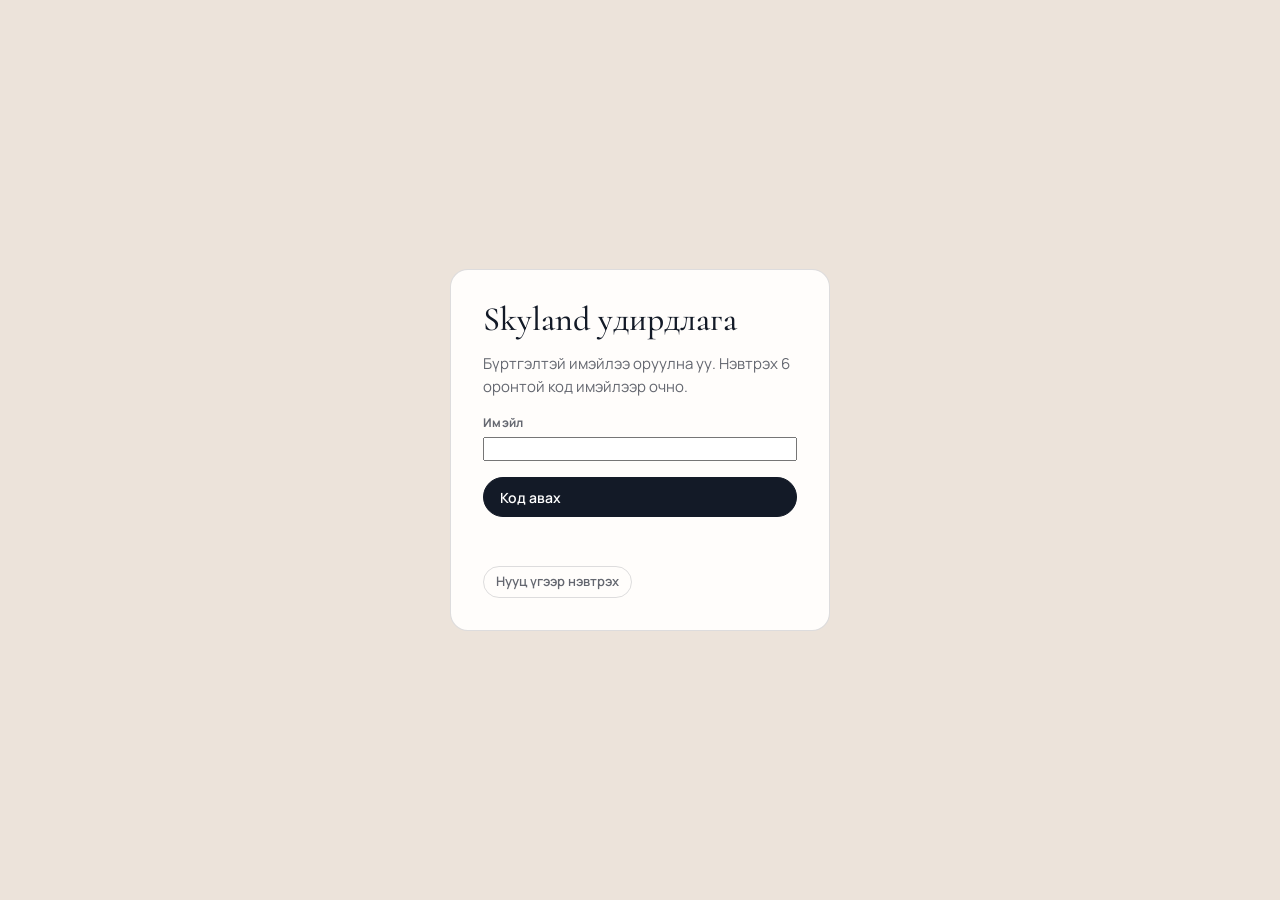
==== commit a147592a: "Map-first tour panel; lighter on phones; light/dark theme; Messenger and WhatsApp buttons; leave-a-r" ====
--- a/admin/index.html
+++ b/admin/index.html
@@ -127,6 +127,15 @@
 .pgrid button span{position:absolute;left:0;right:0;bottom:0;font-size:10px;background:rgba(0,0,0,.55);color:#fff;padding:2px 6px;text-align:left;white-space:nowrap;overflow:hidden;text-overflow:ellipsis}
 .pgrid h4{grid-column:1/-1;margin:6px 0 0;font-size:13px;color:var(--ink2)}
 
+.glist{display:grid;gap:10px}
+.gitem{display:grid;grid-template-columns:200px minmax(0,1fr);gap:14px;padding:10px;border:1px solid var(--line);border-radius:14px;background:var(--card)}
+.gitem.off{opacity:.55}
+.gimg{position:relative;border:0;padding:0;border-radius:10px;overflow:hidden;background:var(--sand);height:126px;cursor:pointer}
+.gimg img{width:100%;height:100%;object-fit:cover;display:block}
+.gimg span{position:absolute;left:6px;bottom:6px;font-size:11px;font-weight:700;background:rgba(0,0,0,.6);color:#fff;padding:2px 8px;border-radius:999px}
+.gf{display:grid;grid-template-columns:1fr 1fr;gap:10px;min-width:0;align-content:start}
+.gopt{grid-column:1/-1;display:flex;gap:14px;align-items:center;flex-wrap:wrap}
+@media (max-width:640px){.gitem{grid-template-columns:1fr}.gf{grid-template-columns:1fr}}
 /* requests & history */
 .req{background:var(--card);border:1px solid var(--line);border-radius:14px;padding:14px 16px;display:grid;gap:6px}
 .req-h{display:flex;gap:10px;align-items:baseline;flex-wrap:wrap}
@@ -159,12 +168,22 @@
 
 <!-- sign in -->
 <section class="login" id="login">
-  <form id="loginForm" autocomplete="on">
+  <form id="codeForm" autocomplete="on">
     <h1>Skyland удирдлага</h1>
-    <p>Аялал, үнэ, зураг, маршрутаа эндээс засна.</p>
+    <p id="codeIntro">Бүртгэлтэй имэйлээ оруулна уу. Нэвтрэх 6 оронтой код имэйлээр очно.</p>
+    <label class="f" id="emailRow"><span class="l">Имэйл</span><input type="email" id="lemail" autocomplete="email" inputmode="email" spellcheck="false" required></label>
+    <label class="f" id="codeRow" hidden><span class="l">Имэйлээр ирсэн код</span><input type="text" id="lcode" inputmode="numeric" autocomplete="one-time-code" maxlength="6" pattern="[0-9]{6}"></label>
+    <button class="btn pri" type="submit" id="codeBtn">Код авах</button>
+    <p class="err" id="codeErr" aria-live="polite"></p>
+    <p style="margin:0;font-size:13px"><button type="button" class="btn sm ghost" id="toPw">Нууц үгээр нэвтрэх</button> <button type="button" class="btn sm ghost" id="codeAgain" hidden>Өөр имэйл / дахин код</button></p>
+  </form>
+  <form id="loginForm" autocomplete="on" hidden>
+    <h1>Skyland удирдлага</h1>
+    <p>Нууц үгээр нэвтрэх.</p>
     <label class="f"><span class="l">Нууц үг</span><input type="password" name="password" id="pw" autocomplete="current-password" required></label>
     <button class="btn pri" type="submit" id="loginBtn">Нэвтрэх</button>
     <p class="err" id="loginErr" aria-live="polite"></p>
+    <p style="margin:0"><button type="button" class="btn sm ghost" id="toCode">Имэйл кодоор нэвтрэх</button></p>
   </form>
 </section>
 
@@ -175,6 +194,8 @@
     <nav class="tabs" role="tablist">
       <button class="tab" role="tab" data-tab="tours" aria-selected="true">Аяллууд</button>
       <button class="tab" role="tab" data-tab="places" aria-selected="false">Газрууд</button>
+      <button class="tab" role="tab" data-tab="gallery" aria-selected="false">Галерей</button>
+      <button class="tab" role="tab" data-tab="reviews" aria-selected="false">Сэтгэгдэл <span class="tag" id="rvCount" hidden></span></button>
       <button class="tab" role="tab" data-tab="requests" aria-selected="false">Захиалгууд</button>
       <button class="tab" role="tab" data-tab="history" aria-selected="false">Өмнөх хувилбар</button>
     </nav>
@@ -218,6 +239,19 @@
       </div>
     </section>
 
+    <section data-view="gallery" hidden>
+      <h2>Галерей</h2>
+      <p class="lead">"Аяллын агшнууд" хэсгийн зургууд. Зураг нэмэх, тайлбар засах, дараалал солих, устгах. Эхний 11 зураг сайтад шууд харагдаж, бусад нь "Бүх зургийг харах" дотор гарна. "Хадгалах" дарж сайтад гаргана.</p>
+      <p style="display:flex;gap:8px;flex-wrap:wrap;margin:0 0 16px"><button class="btn sm" id="gAdd">+ Зураг нэмэх</button></p>
+      <div id="glist" class="glist"></div>
+    </section>
+
+    <section data-view="reviews" hidden>
+      <h2>Сэтгэгдэл</h2>
+      <p class="lead">Аялагчдын үлдээсэн сэтгэгдэл. "Нийтлэх" дарсан сэтгэгдэл л сайтад гарна. Шинэ сэтгэгдэл ирэхэд skylandmongolia@gmail.com руу имэйл очно.</p>
+      <div id="rvs" style="display:grid;gap:10px"></div>
+    </section>
+
     <section data-view="requests" hidden>
       <h2>Захиалгууд</h2>
       <p class="lead">Сайтын формоор ирсэн сүүлийн 100 хүсэлт. Имэйлээр ч бас ирдэг.</p>
@@ -289,7 +323,7 @@
   /* ---------- api ---------- */
   function api(action, body) {
     return fetch(FN, { method: 'POST', headers: { 'Content-Type': 'application/json', Authorization: 'Bearer ' + KEY, apikey: KEY, 'x-admin-token': S.token || '' }, body: JSON.stringify(Object.assign({ action: action }, body || {})) })
-      .then(function (r) { return r.json().catch(function () { return { ok: false, error: 'HTTP ' + r.status }; }).then(function (j) { if (r.status === 401 && action !== 'login') signOut('Нэвтрэх хугацаа дууссан, дахин нэвтэрнэ үү.'); return j; }); });
+      .then(function (r) { return r.json().catch(function () { return { ok: false, error: 'HTTP ' + r.status }; }).then(function (j) { if (r.status === 401 && !/^login/.test(action)) signOut('Нэвтрэх хугацаа дууссан, дахин нэвтэрнэ үү.'); return j; }); });
   }
   function toast(msg, bad) {
     var t = $('#toast'); t.textContent = msg; t.className = 'toast' + (bad ? ' bad' : ''); t.hidden = false;
@@ -311,7 +345,7 @@
     S.token = null; ss.del('sky-admin'); $('#app').hidden = true; $('#login').hidden = false; $('#loginErr').textContent = msg || '';
   }
   $('#logout').onclick = function () {
-    if ((S.dirty.tours || S.dirty.places) && !confirmBar('Хадгалаагүй өөрчлөлт байна. Гарах уу?', function () { signOut(); })) return;
+    if ((S.dirty.tours || S.dirty.places || S.dirty.gallery) && !confirmBar('Хадгалаагүй өөрчлөлт байна. Гарах уу?', function () { signOut(); })) return;
     signOut();
   };
 
@@ -335,15 +369,16 @@
         var by = {}; (rows || []).forEach(function (r) { by[r.key] = r; });
         S.places = by.places ? clone(by.places.data) : defaultPlaces();
         S.tours = by.tours ? clone(by.tours.data) : clone(D.tours);
-        S.dirty = { tours: false, places: false };
-        S.cur = 0; renderTours(); renderPlaces();
+        S.gallery = by.gallery ? clone(by.gallery.data) : clone(D.gallery);
+        S.dirty = { tours: false, places: false, gallery: false };
+        S.cur = 0; renderTours(); renderPlaces(); renderGallery();
         setStatus(by.tours ? 'Сүүлд хадгалсан: ' + new Date(by.tours.updated_at).toLocaleString('mn-MN') : 'Одоогийн сайтын мэдээлэл ачааллаа');
       });
     fetch('photos.json').then(function (r) { return r.json(); }).then(function (j) { S.photos = j; }).catch(function () { S.photos = []; });
   }
   function setStatus(t, dirty) { var s = $('#status'); s.textContent = t; s.classList.toggle('dirty', !!dirty); }
   function markDirty(k) { S.dirty[k] = true; $('#saveBtn').disabled = false; setStatus('Хадгалаагүй өөрчлөлттэй', true); }
-  window.addEventListener('beforeunload', function (e) { if (S.dirty.tours || S.dirty.places) { e.preventDefault(); e.returnValue = ''; } });
+  window.addEventListener('beforeunload', function (e) { if (S.dirty.tours || S.dirty.places || S.dirty.gallery) { e.preventDefault(); e.returnValue = ''; } });
 
   /* ---------- tabs ---------- */
   $$('.tab').forEach(function (b) {
@@ -351,6 +386,8 @@
       $$('.tab').forEach(function (x) { x.setAttribute('aria-selected', x === b); });
       $$('[data-view]').forEach(function (v) { v.hidden = v.dataset.view !== b.dataset.tab; });
       if (b.dataset.tab === 'requests') loadRequests();
+      if (b.dataset.tab === 'reviews') loadReviews();
+      if (b.dataset.tab === 'gallery') renderGallery();
       if (b.dataset.tab === 'history') loadHistory();
       if (b.dataset.tab === 'places') renderPlaces();
     };
@@ -639,13 +676,79 @@
     var jobs = [];
     if (S.dirty.places) jobs.push(function () { return api('save', { key: 'places', data: S.places }); });
     if (S.dirty.tours || S.dirty.places) jobs.push(function () { return api('save', { key: 'tours', data: S.tours }); });
+    if (S.dirty.gallery) jobs.push(function () { return api('save', { key: 'gallery', data: S.gallery }); });
     jobs.reduce(function (p, job) { return p.then(function (r) { if (r && !r.ok) return r; return job(); }); }, Promise.resolve(null))
       .then(function (r) {
-        if (r && r.ok) { S.dirty = { tours: false, places: false }; setStatus('Хадгаллаа · ' + new Date().toLocaleTimeString('mn-MN')); toast('Хадгаллаа. Сайт дээр шууд харагдана.'); }
+        if (r && r.ok) { S.dirty = { tours: false, places: false, gallery: false }; setStatus('Хадгаллаа · ' + new Date().toLocaleTimeString('mn-MN')); toast('Хадгаллаа. Сайт дээр шууд харагдана.'); }
         else { btn.disabled = false; setStatus('Хадгалж чадсангүй', true); toast('Хадгалж чадсангүй: ' + ((r && r.error) || 'сүлжээ'), true); }
       }).catch(function () { btn.disabled = false; setStatus('Хадгалж чадсангүй', true); toast('Сервертэй холбогдож чадсангүй.', true); });
   };
   document.addEventListener('keydown', function (e) { if ((e.ctrlKey || e.metaKey) && e.key === 's') { e.preventDefault(); if (!$('#saveBtn').disabled) $('#saveBtn').click(); } });
+
+  /* ---------- sign in with an e-mailed code ---------- */
+  var codeStep = 1;
+  function codeReset() { codeStep = 1; $('#emailRow').hidden = false; $('#codeRow').hidden = true; $('#codeAgain').hidden = true; $('#codeBtn').textContent = 'Код авах'; $('#lcode').value = ''; $('#codeIntro').textContent = 'Бүртгэлтэй имэйлээ оруулна уу. Нэвтрэх 6 оронтой код имэйлээр очно.'; }
+  $('#toPw').onclick = function () { $('#codeForm').hidden = true; $('#loginForm').hidden = false; $('#pw').focus(); };
+  $('#toCode').onclick = function () { $('#loginForm').hidden = true; $('#codeForm').hidden = false; codeReset(); $('#lemail').focus(); };
+  $('#codeAgain').onclick = codeReset;
+  $('#codeForm').addEventListener('submit', function (e) {
+    e.preventDefault(); var em = $('#lemail').value.trim(), btn = $('#codeBtn'); $('#codeErr').textContent = '';
+    if (codeStep === 1) {
+      if (!em) return; btn.disabled = true;
+      api('login-start', { email: em }).then(function () {
+        btn.disabled = false; codeStep = 2; $('#emailRow').hidden = true; $('#codeRow').hidden = false; $('#codeAgain').hidden = false; btn.textContent = 'Нэвтрэх';
+        $('#codeIntro').textContent = em + ' хаяг бүртгэлтэй бол 6 оронтой код очлоо (Spam хавтсаа ч шалгаарай). Код 10 минут хүчинтэй.'; $('#lcode').focus();
+      }).catch(function () { btn.disabled = false; $('#codeErr').textContent = 'Сервертэй холбогдож чадсангүй.'; });
+    } else {
+      var code = $('#lcode').value.replace(/\D/g, ''); if (code.length !== 6) { $('#codeErr').textContent = '6 оронтой кодоо оруулна уу.'; return; }
+      btn.disabled = true;
+      api('login-verify', { email: em, code: code }).then(function (j) {
+        btn.disabled = false;
+        if (!j.ok) { $('#codeErr').textContent = j.error === 'wrong code' ? 'Код буруу байна.' : 'Кодын хугацаа дууссан. Шинэ код аваарай.'; return; }
+        S.token = j.token; ss.set('sky-admin', j.token); codeReset(); start();
+      }).catch(function () { btn.disabled = false; $('#codeErr').textContent = 'Сервертэй холбогдож чадсангүй.'; });
+    }
+  });
+
+  /* ---------- gallery ---------- */
+  function renderGallery() {
+    var el = $('#glist'); if (!el || !S.gallery) return;
+    el.innerHTML = S.gallery.length ? S.gallery.map(function (g, i) {
+      return '<div class="gitem' + (g.hidden ? ' off' : '') + '"><button class="gimg" data-gimg="' + i + '" aria-label="Зураг солих"><img src="' + esc(imgUrl(g.img)) + '" alt="" loading="lazy"><span>' + (i < 11 ? 'Шууд харагдана' : 'Нэмэлт') + '</span></button>' +
+        '<div class="gf"><label class="f"><span class="l">Тайлбар <span class="lng">EN</span></span><input type="text" data-gt="' + i + '.en" value="' + esc(g.en || '') + '"></label>' +
+        '<label class="f"><span class="l">Тайлбар <span class="lng">МН</span></span><input type="text" data-gt="' + i + '.mn" value="' + esc(g.mn || '') + '"></label>' +
+        '<div class="gopt"><label class="chk"><input type="checkbox" data-gw="' + i + '"' + (g.w ? ' checked' : '') + '>Өргөн</label><label class="chk"><input type="checkbox" data-gh="' + i + '"' + (g.tall ? ' checked' : '') + '>Өндөр</label><label class="chk"><input type="checkbox" data-goff="' + i + '"' + (g.hidden ? ' checked' : '') + '>Нуух</label>' +
+        '<span style="flex:1"></span><button class="icon" data-gup="' + i + '"' + (i ? '' : ' disabled') + ' aria-label="Дээш">↑</button><button class="icon" data-gdn="' + i + '"' + (i < S.gallery.length - 1 ? '' : ' disabled') + ' aria-label="Доош">↓</button><button class="icon" data-gdel="' + i + '" aria-label="Устгах">✕</button></div></div></div>';
+    }).join('') : '<div class="empty">Галерейд зураг алга. "+ Зураг нэмэх" дарна уу.</div>';
+    $$('[data-gimg]', el).forEach(function (b) { b.onclick = function () { var i = +b.dataset.gimg; pick(S.gallery[i].img, function (v) { if (!v) return; S.gallery[i].img = v; markDirty('gallery'); renderGallery(); }); }; });
+    $$('[data-gt]', el).forEach(function (x) { x.addEventListener('input', function () { var k = x.dataset.gt.split('.'); S.gallery[+k[0]][k[1]] = x.value; markDirty('gallery'); }); });
+    [['gw', 'w'], ['gh', 'tall'], ['goff', 'hidden']].forEach(function (p) {
+      $$('[data-' + p[0] + ']', el).forEach(function (x) { x.onchange = function () { var g = S.gallery[+x.dataset[p[0]]]; if (x.checked) g[p[1]] = 1; else delete g[p[1]]; markDirty('gallery'); renderGallery(); }; });
+    });
+    $$('[data-gup]', el).forEach(function (b) { b.onclick = function () { move(S.gallery, +b.dataset.gup, -1); markDirty('gallery'); renderGallery(); }; });
+    $$('[data-gdn]', el).forEach(function (b) { b.onclick = function () { move(S.gallery, +b.dataset.gdn, 1); markDirty('gallery'); renderGallery(); }; });
+    $$('[data-gdel]', el).forEach(function (b) { b.onclick = function () { var i = +b.dataset.gdel; confirmBar('Энэ зургийг галерейгаас хасах уу?', function () { S.gallery.splice(i, 1); markDirty('gallery'); renderGallery(); }); }; });
+  }
+  $('#gAdd').onclick = function () { pick('', function (v) { if (!v) return; S.gallery.unshift({ img: v, en: '', mn: '' }); markDirty('gallery'); renderGallery(); toast('Зураг нэмэгдлээ. Тайлбараа бичээд "Хадгалах" дарна уу.'); }); };
+
+  /* ---------- reviews ---------- */
+  function loadReviews() {
+    var el = $('#rvs'); el.innerHTML = '<div class="empty">Ачаалж байна…</div>';
+    api('reviews').then(function (j) {
+      if (!j.ok) { el.innerHTML = '<div class="empty">Ачаалж чадсангүй.</div>'; return; }
+      var pend = j.items.filter(function (x) { return !x.approved; }).length, c = $('#rvCount'); c.hidden = !pend; c.textContent = pend;
+      if (!j.items.length) { el.innerHTML = '<div class="empty">Одоогоор сэтгэгдэл ирээгүй байна.</div>'; return; }
+      el.innerHTML = j.items.map(function (r) {
+        return '<article class="req"><div class="req-h"><b>' + esc(r.name) + (r.country ? ' · ' + esc(r.country) : '') + '</b><small>' + '★★★★★'.slice(0, r.rating) + '☆☆☆☆☆'.slice(0, 5 - r.rating) + ' · ' + new Date(r.created_at).toLocaleString('mn-MN') +
+          (r.approved ? ' · <span style="color:var(--ok)">сайтад гарч байгаа</span>' : ' · <span style="color:var(--warn)">хүлээгдэж буй</span>') + '</small></div>' +
+          '<p style="margin:0;white-space:pre-wrap">' + esc(r.body) + '</p>' + (r.tour ? '<small style="color:var(--ink2)">Аялал: ' + esc(r.tour) + '</small>' : '') +
+          '<p style="display:flex;gap:8px;margin:6px 0 0">' + (r.approved ? '<button class="btn sm" data-rset="' + r.id + '" data-v="0">Сайтаас нуух</button>' : '<button class="btn sm pri" data-rset="' + r.id + '" data-v="1">Нийтлэх</button>') +
+          '<button class="btn sm danger" data-rdel="' + r.id + '">Устгах</button></p></article>';
+      }).join('');
+      $$('[data-rset]', el).forEach(function (b) { b.onclick = function () { b.disabled = true; api('review-set', { id: +b.dataset.rset, approved: b.dataset.v === '1' }).then(function (x) { toast(x.ok ? (b.dataset.v === '1' ? 'Нийтэллээ. Сайтад гарлаа.' : 'Сайтаас нуулаа.') : 'Алдаа гарлаа', !x.ok); loadReviews(); }); }; });
+      $$('[data-rdel]', el).forEach(function (b) { b.onclick = function () { confirmBar('Энэ сэтгэгдлийг бүр мөсөн устгах уу?', function () { api('review-delete', { id: +b.dataset.rdel }).then(function (x) { toast(x.ok ? 'Устгалаа' : 'Алдаа гарлаа', !x.ok); loadReviews(); }); }); }; });
+    });
+  }
 
   /* ---------- requests ---------- */
   function loadRequests() {
